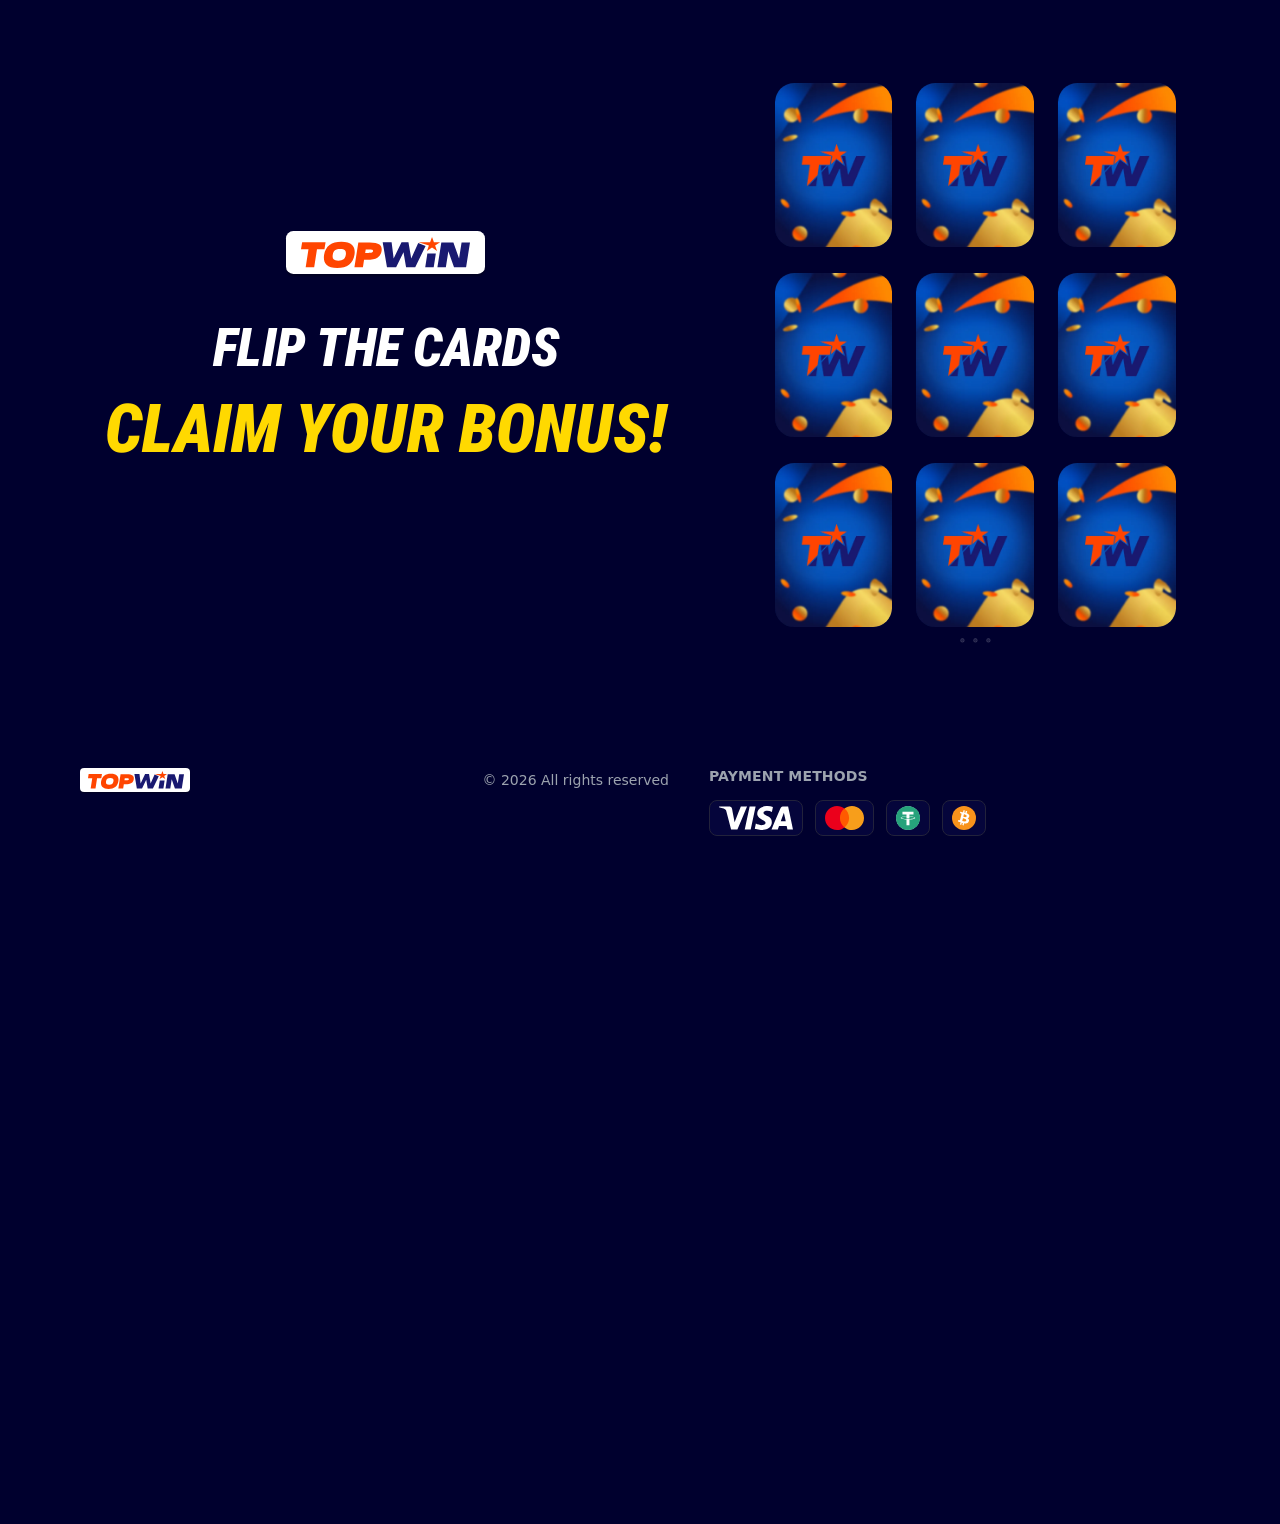
==== en.html @ f7d4573d "Re-sync the footer and the registration dialog with Figma Two areas of the design file moved after t" ====
<!DOCTYPE html>
<html lang="en">
<head>
<meta charset="utf-8">
<meta name="viewport" content="width=device-width, initial-scale=1, viewport-fit=cover">
<meta name="theme-color" content="#00002e">

<title>TopWin — Flip the cards, claim your bonus!</title>
<meta name="description" content="Flip the cards, find the three with the 650% bonus and claim a 250000 UAH + 250 free spins welcome bonus at TopWin.">

<link rel="alternate" hreflang="uk" href="./index.html">
<link rel="alternate" hreflang="ru" href="./ru.html">
<link rel="alternate" hreflang="en" href="./en.html">
<link rel="alternate" hreflang="x-default" href="./en.html">

<!-- The headline face only. crossorigin is required even same-origin: without
     it the preload is discarded and the font is fetched a second time.
     en.html swaps this for the -latin cut. -->
<link rel="preload" as="font" type="font/woff2" crossorigin
      href="assets/fonts/roboto-var-black-italic-latin.woff2">

<link rel="stylesheet" href="css/styles.css">
<noscript><style>.fc-claim { display: block; }</style></noscript>
</head>
<body>

<div class="fc-root">

  <main class="fc-hero">

    <picture class="fc-hero__bg">
      <!-- Order matters: both desktop entries carry media and come first,
           the mobile crop follows with none. First match wins, so reversing
           this makes every desktop visitor download the 375px mobile image. -->
      <source media="(min-width: 900px)" type="image/avif"
              srcset="assets/img/hero-1280.avif 1280w, assets/img/hero-1920.avif 1920w"
              sizes="100vw">
      <source media="(min-width: 900px)" type="image/webp"
              srcset="assets/img/hero-1280.webp 1280w, assets/img/hero-1920.webp 1920w"
              sizes="100vw">
      <source type="image/avif" srcset="assets/img/hero-m-375.avif">
      <source type="image/webp" srcset="assets/img/hero-m-375.webp">
      <img src="assets/img/hero-1280.webp" alt="" width="1920" height="1080"
           fetchpriority="high" decoding="async">
    </picture>

    <div class="fc-stage">

      <div class="fc-copy">
        <div class="fc-plate">
          <img src="assets/img/logo-topwin.svg" alt="TopWin" width="255" height="46">
        </div>
        <h1 class="fc-headline">
          <span class="fc-headline__a" data-i18n="hero.1">Flip the cards</span>
          <span class="fc-headline__b" data-i18n="hero.2">claim your bonus!</span>
        </h1>
      </div>

      <section class="fc-game" aria-labelledby="fc-game-label">
        <h2 class="fc-sr" id="fc-game-label" data-i18n="game.label">Find the three cards with the 650% bonus and claim your welcome bonus</h2>

        <!-- The nine cards are built by js/flip.js from CONFIG.deck. Their
             prizes are shuffled on every load, their positions never are. -->
        <ul class="fc-grid" id="fc-grid"></ul>

        <div class="fc-progress" id="fc-progress" aria-hidden="true">
          <span class="fc-pip"></span><span class="fc-pip"></span><span class="fc-pip"></span>
        </div>

        <p class="fc-sr" id="fc-status" role="status" aria-live="polite"></p>

        <button class="fc-claim" id="fc-claim" type="button" data-i18n="cta.claim">Claim bonus</button>
      </section>

    </div>
  </main>

  <footer class="fc-footer">
    <div class="fc-footer__in">

      <div class="fc-fgroup">
        <p class="fc-flabel" data-i18n="footer.payments">Payment methods</p>
        <div class="fc-frow">
          <span class="fc-pay"><img src="assets/img/icons/pay-visa.svg" alt="Visa" width="74" height="24"></span>
          <span class="fc-pay"><img src="assets/img/icons/pay-mastercard.svg" alt="Mastercard" width="39" height="24"></span>
          <span class="fc-pay"><img src="assets/img/icons/pay-tether.svg" alt="Tether" width="24" height="24"></span>
          <span class="fc-pay"><img src="assets/img/icons/pay-bitcoin.svg" alt="Bitcoin" width="24" height="24"></span>
        </div>
      </div>

      <div class="fc-divider"></div>

      <div class="fc-footer__bottom">
        <span class="fc-footer__logo">
          <img src="assets/img/logo-topwin.svg" alt="TopWin" width="96" height="17">
        </span>
        <p data-i18n="footer.rights">© 2026 All rights reserved</p>
      </div>

    </div>
  </footer>

  <!-- ======================================================================
       Registration form.

       IT: this is the piece you wire up. Two ways, pick one:
         A. set action and method on this form and the browser submits it
         B. leave action empty and set CONFIG.onRegister in js/flip.js
       With neither, nothing is sent and the payload goes to the console.
       See README.md section 2.
       ====================================================================== -->
  <dialog class="fc-modal" id="fc-signup" aria-labelledby="fc-offer-title">

    <button class="fc-close" id="fc-close" type="button" autofocus
            aria-label="Close" data-i18n-aria="modal.close">&times;</button>

    <form class="fc-form" id="fc-form" novalidate action="" method="post">

      <img class="fc-form__logo" src="assets/img/logo-topwin.svg" alt="TopWin" width="247" height="44">

      <div class="fc-offer">
        <p class="fc-offer__title" id="fc-offer-title" data-i18n="form.title">Welcome casino bonus</p>
        <p class="fc-sr" data-i18n="form.offerSr">Bonus of 250000 hryvnia and 250 free spins</p>
        <div class="fc-offer__lines" aria-hidden="true">
          <span class="fc-offer__amount" data-i18n="form.amount">250000 UAH</span>
          <span class="fc-offer__spins">+ 250 FS</span>
        </div>
      </div>

      <div class="fc-panel" id="fc-panel-signup">

        <div class="fc-tabs" role="tablist" aria-label="Registration method">
          <button class="fc-tab" type="button" role="tab" id="fc-tab-email"
                  aria-controls="fc-panel-email" aria-selected="true"
                  data-i18n="form.tabEmail">Email</button>
          <button class="fc-tab" type="button" role="tab" id="fc-tab-phone"
                  aria-controls="fc-panel-phone" aria-selected="false" tabindex="-1"
                  data-i18n="form.tabPhone">Phone</button>
        </div>

        <div class="fc-fields">

          <div class="fc-field" id="fc-panel-email" role="tabpanel" aria-labelledby="fc-tab-email">
            <label class="fc-sr" for="fc-email" data-i18n="form.emailLabel">Email</label>
            <div class="fc-input">
              <input id="fc-email" name="email" type="email" inputmode="email"
                     autocomplete="email" placeholder="Email"
                     data-i18n-placeholder="form.emailHint"
                     aria-describedby="fc-err-email">
              <span class="fc-ok" aria-hidden="true"><img src="assets/img/icons/icon-check.svg" alt="" width="10" height="10"></span>
            </div>
            <p class="fc-error" id="fc-err-email" role="alert"></p>
          </div>

          <div class="fc-field" id="fc-panel-phone" role="tabpanel" aria-labelledby="fc-tab-phone" hidden>
            <label class="fc-sr" for="fc-phone" data-i18n="form.phoneLabel">Phone, country code +380</label>
            <div class="fc-input">
              <span class="fc-input__flag" aria-hidden="true"><img src="assets/img/icons/flag-ua.svg" width="18" height="18" alt=""></span>
              <span class="fc-input__dial" aria-hidden="true">+380</span>
              <input id="fc-phone" name="phone" type="tel" inputmode="numeric"
                     autocomplete="tel-national" placeholder="00 000 0000"
                     aria-describedby="fc-err-phone">
              <span class="fc-ok" aria-hidden="true"><img src="assets/img/icons/icon-check.svg" alt="" width="10" height="10"></span>
            </div>
            <p class="fc-error" id="fc-err-phone" role="alert"></p>
          </div>

          <div class="fc-field">
            <label class="fc-field__label" for="fc-password" data-i18n="form.passLabel">Password</label>
            <div class="fc-input">
              <input id="fc-password" name="password" type="password"
                     autocomplete="new-password" placeholder="Enter password"
                     data-i18n-placeholder="form.passHint"
                     aria-describedby="fc-err-password">
              <button class="fc-eye" id="fc-eye" type="button" aria-pressed="false"
                      aria-controls="fc-password" aria-label="Show password"
                      data-i18n-aria="form.showPass">
                <img src="assets/img/icons/icon-eye.svg" alt="" width="20" height="20">
              </button>
              <span class="fc-ok" aria-hidden="true"><img src="assets/img/icons/icon-check.svg" alt="" width="10" height="10"></span>
            </div>
            <p class="fc-error" id="fc-err-password" role="alert"></p>
          </div>

        </div>

        <div class="fc-consent" id="fc-consent-row">
          <input id="fc-consent" name="consent" type="checkbox" aria-describedby="fc-err-consent">
          <label class="fc-consent__box" for="fc-consent">
            <img src="assets/img/icons/icon-check.svg" alt="" width="10" height="10">
          </label>
          <label for="fc-consent" data-i18n="form.consent">I am 18 years old and I accept the
            <a href="#" id="fc-terms">Terms of Use</a> and
            <a href="#" id="fc-privacy">Privacy Policy</a>.
          </label>
        </div>
        <p class="fc-error fc-error--consent" id="fc-err-consent" role="alert"></p>

        <div class="fc-actions">
          <button class="fc-submit" type="submit" data-i18n="form.submit">Register</button>
          <p class="fc-signin" data-i18n="form.haveAccount">Already have an account?
            <a href="#" id="fc-login">Sign in</a>
          </p>
        </div>

      </div>

      <!-- The confirmation screen. Same shell, same logo, same offer block —
           only the body below them swaps. IT: fill it and show it with
           TWFlip.showDone({ login: '…', password: '…' }). README section 3. -->
      <div class="fc-panel fc-done" id="fc-panel-done" hidden>

        <div class="fc-rule"></div>

        <h2 class="fc-done__title" id="fc-done-title" tabindex="-1" data-i18n="done.title">Registration successful!</h2>

        <div class="fc-creds">
          <div class="fc-cred" id="fc-cred-login">
            <span class="fc-cred__key" data-i18n="done.login">Login:</span>
            <span class="fc-cred__val" id="fc-done-login"></span>
            <button class="fc-cred__copy" type="button" data-copy="fc-done-login"
                    aria-label="Copy login" data-i18n-aria="done.copyLogin">
              <img src="assets/img/icons/icon-copy.svg" alt="" width="20" height="20">
            </button>
          </div>
          <div class="fc-rule"></div>
          <div class="fc-cred" id="fc-cred-pass">
            <span class="fc-cred__key" data-i18n="done.passLabel">Password:</span>
            <span class="fc-cred__val" id="fc-done-pass"></span>
            <button class="fc-cred__copy" type="button" data-copy="fc-done-pass"
                    aria-label="Copy password" data-i18n-aria="done.copyPass">
              <img src="assets/img/icons/icon-copy.svg" alt="" width="20" height="20">
            </button>
          </div>
        </div>

        <div class="fc-actions">
          <a class="fc-submit" id="fc-go" href="#" data-i18n="done.cta">Go to the site</a>
          <p class="fc-signin" data-i18n="done.hint">Save your login details</p>
        </div>

        <p class="fc-sr" id="fc-copy-status" role="status" aria-live="polite"></p>

      </div>

    </form>
  </dialog>

</div>

<script src="js/flip.js" defer></script>
</body>
</html>
---- css/styles.css ----
@charset "UTF-8";
/* ==========================================================================
   TopWin — Flip the Cards
   One stylesheet. No build step, no preprocessor.

   CONTENTS
     0. PAGE HOST        the only rules that touch html/body — see note
     1. SCOPED RESET     everything else is confined to .fc-root
     2. FONTS
     3. TOKENS
     4. SCALE            --u and --cu, the two numbers everything derives from
     5. LAYOUT           hero shell and background
     6. BRAND            logo plate and headline
     7. GRID
     8. CARD
     9. FOOTER
    10. MODAL + FORM
    11. UTILITIES
    12. REDUCED MOTION

   EMBEDDING THIS IN AN EXISTING PAGE
     Delete section 0. Nothing else in this file can affect the host page:
     every selector is scoped to .fc-root and every class starts with "fc-".
   ========================================================================== */


/* ==========================================================================
   0. PAGE HOST — delete this section when embedding
   ========================================================================== */

html {
  scrollbar-gutter: stable;   /* locking scroll for the modal must not shift the page */
}

body {
  margin: 0;
  background: #00002e;
}


/* ==========================================================================
   1. SCOPED RESET
   :where() keeps specificity at zero, so a single class always wins.
   ========================================================================== */

.fc-root,
.fc-root *,
.fc-root *::before,
.fc-root *::after { box-sizing: border-box; }

.fc-root :where(h1, h2, h3, p, ul, ol, li, figure, fieldset) { margin: 0; padding: 0; }
.fc-root :where(ul, ol) { list-style: none; }

.fc-root :where(button) {
  font: inherit;
  color: inherit;
  /* The UA sheet gives every button 1px 6px of padding. Left in, it insets a
     button's children by different amounts per axis: on the cards it pushed
     the face art 6px off the left and right edges but only 1px off the top
     and bottom, visibly off-centre inside the gold ring. Zeroed here once;
     buttons that want padding set their own. */
  padding: 0;
  background: none;
  border: 0;
  cursor: pointer;
  -webkit-tap-highlight-color: transparent;
  touch-action: manipulation;
}

.fc-root :where(input) { font: inherit; color: inherit; }

/* The browser's own [hidden] rule is a bare element selector, so any class
   here that sets display would quietly beat it. The tab panels rely on this. */
.fc-root [hidden] { display: none !important; }
.fc-root :where(img, svg, picture) { display: block; max-width: 100%; }
.fc-root :where(a) { color: inherit; }


/* ==========================================================================
   2. FONTS
   Self-hosted. No request ever leaves this origin.

   Roboto is ONE variable file per subset carrying both axes:
     font-stretch: 75%  -> the condensed cut, used by the headline and the form
     font-stretch: 100% -> the normal cut, used by the prize numbers on a card
   Figma names these "Roboto Condensed Black Italic" and "Roboto Black Italic".
   They are the same file at two widths.

   DO NOT add font-variation-settings: "wdth" 75 anywhere. font-stretch already
   sets that axis; writing both condenses the text twice.
   ========================================================================== */

@font-face {
  font-family: "Roboto Flex";
  font-style: italic;
  font-weight: 900;
  font-stretch: 75% 100%;
  font-display: swap;
  src: url("../assets/fonts/roboto-var-black-italic-latin.woff2") format("woff2");
  unicode-range: U+0000-00FF, U+0131, U+0152-0153, U+02BB-02BC, U+02C6, U+02DA,
                 U+02DC, U+0304, U+0308, U+0329, U+2000-206F, U+20AC, U+2122,
                 U+2191, U+2193, U+2212, U+2215, U+FEFF, U+FFFD;
}

@font-face {
  font-family: "Roboto Flex";
  font-style: italic;
  font-weight: 900;
  font-stretch: 75% 100%;
  font-display: swap;
  src: url("../assets/fonts/roboto-var-black-italic-cyrillic.woff2") format("woff2");
  /* Ukrainian і ї є ґ all live here. cyrillic-ext is not needed. */
  unicode-range: U+0301, U+0400-045F, U+0490-0491, U+04B0-04B1, U+2116;
}

@font-face {
  font-family: "Inter Var";
  font-style: normal;
  font-weight: 400 700;
  font-display: swap;
  src: url("../assets/fonts/inter-var-latin.woff2") format("woff2");
  unicode-range: U+0000-00FF, U+0131, U+0152-0153, U+02BB-02BC, U+02C6, U+02DA,
                 U+02DC, U+0304, U+0308, U+0329, U+2000-206F, U+20AC, U+2122,
                 U+2191, U+2193, U+2212, U+2215, U+FEFF, U+FFFD;
}

@font-face {
  font-family: "Inter Var";
  font-style: normal;
  font-weight: 400 700;
  font-display: swap;
  src: url("../assets/fonts/inter-var-cyrillic.woff2") format("woff2");
  unicode-range: U+0301, U+0400-045F, U+0490-0491, U+04B0-04B1, U+2116;
}

/* Metric-matched fallback so the swap does not move the headline.
   Numbers are Roboto's own metrics against a 2048 upem. */
@font-face {
  font-family: "Roboto Fallback";
  src: local("Arial Narrow"), local("Arial");
  size-adjust: 100.06%;
  ascent-override: 92.77%;
  descent-override: 24.41%;
  line-gap-override: 0%;
}


/* ==========================================================================
   3. TOKENS
   ========================================================================== */

.fc-root {
  /* Brand — the two colours defined as variables in Figma */
  --fc-orange:      #ff4500;
  --fc-navy:        #191970;

  /* Sampled from the design */
  --fc-gold:        #ffd900;
  --fc-navy-deep:   #00002e;
  --fc-navy-ink:    #171671;
  --fc-muted:       #737b8c;
  --fc-footer-txt:  #9ca3af;
  --fc-border:      #e7e6e9;
  --fc-field-bg:    #f3f4f5;
  --fc-badge-bg:    rgb(25 25 112 / 0.2);
  --fc-badge-brd:   #22223b;
  --fc-check:       #43a047;
  /* The field outline, exactly as drawn. As a non-text UI component it
     only owes 3:1, and it measures 3.83 against --fc-field-bg. */
  --fc-err:         #e53935;
  /* The message. #e53935 as 12px text is 4.23:1 on white and fails
     1.4.3; this is the next step down the same Material red ramp and
     measures 5.07. Indistinguishable at 12px, and legible. */
  --fc-err-txt:     #c62828;
  --fc-link:        #00a75c;
  --fc-ink:         #2a2a2a;

  /* Type.
     --fc-auto-lh is Figma's "Auto" leading for Roboto: (ascender 1900 +
     descender 500) / 2048 em. CSS `normal` is NOT the same number — Chrome
     adds Roboto Flex's line gap on top and lands on 1.1975, which is 2px of
     drift per line at the display sizes used here. */
  --fc-auto-lh: 1.171875;
  --fc-display: "Roboto Flex", "Roboto Fallback", "Arial Narrow", Arial, sans-serif;
  --fc-ui:      "Inter Var", system-ui, -apple-system, "Segoe UI", Roboto, sans-serif;

  /* Elevation. The cards themselves cast no CSS shadow: at mobile scale a
     card-unit shadow collapses into a hard dark slab, so it was removed
     outright rather than tuned (owner's call, 2026-09-03). */
  --fc-shadow-plate: 0 3.657px 1.829px rgb(0 0 0 / 0.25);
  --fc-shadow-modal: 0 12px 12px rgb(25 25 112 / 0.08);
  --fc-shadow-cta:   0 4px 6px rgb(255 69 0 / 0.19);

  /* Motion. Section 12 rewrites these under prefers-reduced-motion. */
  --fc-flip-ms:     520ms;
  --fc-flip-ease:   cubic-bezier(0.37, 0, 0.63, 1);   /* easeInOutSine */
  --fc-hover-ms:    180ms;
  --fc-settle-ms:   280ms;
  --fc-recede-ms:   360ms;
  --fc-modal-in:    320ms;
  --fc-modal-out:   200ms;
  --fc-scrim-ms:    280ms;
  --fc-ease-out:    cubic-bezier(0.23, 1, 0.32, 1);
}


/* ==========================================================================
   4. SCALE

   Two lengths carry the whole comp.

     --u   one pixel of the artboard        (1920 x 1080 desktop, 375 x 666 mobile)
     --cu  one pixel of the card's own art  (the card is authored at 272 x 381)

   Every measurement below is a number copied straight out of Figma multiplied
   by one of them, so no value is ever written twice for two breakpoints.

   Why --cu exists: the card is drawn at 272 x 381 in Figma but placed at
   176.435 x 246.908 on desktop and 83.235 x 116.482 on mobile. Those are the
   same drawing at 0.648659 and 0.306012. The gaps confirm it: divide either
   breakpoint's gap by its scale and you get 56.035 and 58.373 both times.

   Do NOT shrink the card with transform: scale(). The flip needs rotateY on
   that same element, and a scale on a preserve-3d ancestor flattens the
   perspective. Scaling by length leaves transform free.
   ========================================================================== */

.fc-root {
  --u:  min(calc(100vw / 375), calc(100svh / 666));
  --cu: calc(0.306012 * var(--u));
  --artboard-w: 375;
  --artboard-h: 666;
}

@media (min-width: 900px) {
  .fc-root {
    --u:  min(calc(100vw / 1920), calc(100svh / 1080));
    --cu: calc(0.648659 * var(--u));
    --artboard-w: 1920;
    --artboard-h: 1080;
  }
}


/* ==========================================================================
   5. LAYOUT
   ========================================================================== */

.fc-hero {
  position: relative;
  width: 100%;
  height: calc(var(--artboard-h) * var(--u));
  overflow: hidden;
  isolation: isolate;
}

/* The artwork always covers the full width, however wide the window is. */
.fc-hero__bg,
.fc-hero__bg img {
  position: absolute;
  inset: 0;
  width: 100%;
  height: 100%;
}

.fc-hero__bg img {
  object-fit: cover;
  object-position: center;
}

/* The content sits on a centred artboard so it keeps the composition of the
   Figma frame no matter how wide the window gets. */
.fc-stage {
  position: absolute;
  top: 0;
  left: 50%;
  width: calc(var(--artboard-w) * var(--u));
  height: 100%;
  transform: translateX(-50%);
}

.fc-copy,
.fc-game { position: absolute; }

/* Mobile: stacked, from the 375 x 666 frame */
.fc-copy { left: calc(17 * var(--u));  top: calc(17 * var(--u));  width: calc(340 * var(--u)); }
.fc-game { left: calc(45 * var(--u));  top: calc(184 * var(--u)); width: calc(284 * var(--u)); }

@media (min-width: 900px) {
  /* Desktop: copy left, cards right, from the 1920 x 1080 frame */
  .fc-copy { left: calc(152 * var(--u));  top: calc(347 * var(--u));  width: calc(875.188 * var(--u)); }
  .fc-game { left: calc(1173 * var(--u)); top: calc(124 * var(--u));  width: calc(602 * var(--u)); }
}


/* ==========================================================================
   6. BRAND
   ========================================================================== */

.fc-copy {
  display: flex;
  flex-direction: column;
  align-items: center;
  gap: calc(24 * var(--u));
}

@media (min-width: 900px) {
  .fc-copy { gap: calc(64 * var(--u)); }
}

.fc-plate {
  display: flex;
  background: #fff;
  border-radius: calc(5.254 * var(--u));
  padding: calc(4.378 * var(--u)) calc(10.508 * var(--u));
  box-shadow: 0 calc(1.751 * var(--u)) calc(0.876 * var(--u)) rgb(0 0 0 / 0.25);
}

.fc-plate img {
  width: calc(121.984 * var(--u));
  height: calc(21.891 * var(--u));
}

@media (min-width: 900px) {
  .fc-plate {
    border-radius: calc(10.971 * var(--u));
    padding: calc(9.143 * var(--u)) calc(21.943 * var(--u));
    box-shadow: 0 calc(3.657 * var(--u)) calc(1.829 * var(--u)) rgb(0 0 0 / 0.25);
  }
  .fc-plate img { width: calc(254.733 * var(--u)); height: calc(45.714 * var(--u)); }
}

.fc-headline {
  display: flex;
  flex-direction: column;
  align-items: center;
  gap: calc(6.216 * var(--u));
  width: 100%;
  font-family: var(--fc-display);
  font-weight: 900;
  font-style: italic;
  font-stretch: 75%;          /* the condensed cut */
  text-transform: uppercase;
  text-align: center;
  /* Figma sets both lines to Auto leading (nodes 12:337 / 12:338). */
  line-height: var(--fc-auto-lh);
  font-synthesis: none;
}

.fc-headline__a { font-size: calc(30 * var(--u)); color: #fff; }
.fc-headline__b { font-size: calc(38 * var(--u)); color: var(--fc-gold); }

@media (min-width: 900px) {
  .fc-headline { gap: calc(16 * var(--u)); }
  .fc-headline__a { font-size: calc(80 * var(--u)); }
  .fc-headline__b { font-size: calc(100 * var(--u)); white-space: nowrap; }
}


/* ==========================================================================
   7. GRID
   Widths and gaps are in card units, so one set of numbers serves both
   breakpoints. 3 x 272 + 2 x 56.035 = 928.07, which is exactly the 602px
   desktop frame and the 284px mobile frame once scaled.
   ========================================================================== */

.fc-grid {
  display: grid;
  grid-template-columns: repeat(3, calc(272 * var(--cu)));
  grid-template-rows: repeat(3, calc(381 * var(--cu)));
  column-gap: calc(56.035 * var(--cu));
  row-gap: calc(58.373 * var(--cu));
  justify-content: center;
}

.fc-cell {
  position: relative;
  width: calc(272 * var(--cu));
  height: calc(381 * var(--cu));
}

/* ==========================================================================
   8. CARD

   Three levels, and they never share a job:
     .fc-cell   layout box, never moves
     .fc-card   perspective host, hit target, focus ring, all 2D transforms
     .fc-flip   preserve-3d, and its transform is rotateY and nothing else
   ========================================================================== */

.fc-card {
  position: relative;
  z-index: 1;
  display: block;
  width: 100%;
  height: 100%;
  border-radius: calc(44 * var(--cu));
  /* Perspective in card units, so the same depth reads at both sizes. A fixed
     1000px would give 24% near/far on desktop and 5% on the 83px mobile card,
     which is two different interactions rather than one. */
  perspective: calc(900 * var(--cu));
  transition: transform var(--fc-hover-ms) var(--fc-ease-out);
}

.fc-flip {
  position: relative;
  display: block;
  width: 100%;
  height: 100%;
  transform-style: preserve-3d;
  transition: transform var(--fc-flip-ms) var(--fc-flip-ease);
}

.fc-cell[data-face="front"] .fc-flip { transform: rotateY(180deg); }

.fc-face {
  position: absolute;
  inset: 0;
  border-radius: calc(44 * var(--cu));
  overflow: hidden;           /* on the FACE. Never on .fc-flip: overflow forces
                                 transform-style back to flat and the rotation
                                 collapses into a horizontal squash. */
  backface-visibility: hidden;
  -webkit-backface-visibility: hidden;
}

/* The half-unit of separation stops the two coplanar faces z-fighting near
   90 degrees, and gives older WebKit the composited layer it needs before it
   will honour backface-visibility at all. */
.fc-face--back  { transform: translateZ(calc(0.5 * var(--cu))); }
.fc-face--front { transform: rotateY(180deg) translateZ(calc(0.5 * var(--cu))); }

/* --- faces ----------------------------------------------------------------

   All three faces are finished art, exported by tools/optimize.py at exactly
   twice the 272 x 381 card, shadow cropped off, alpha kept. 100% 100% is
   therefore distortion-free at every breakpoint, and the art's 88px corner
   radius is the same 44 card units this element clips to. Each face's border
   is baked into the art — nothing here draws an outline any more. */

.fc-face--back {
  background-color: #0b1f6b;
  background-image: url("../assets/img/closed_card.webp");
  background-repeat: no-repeat;
  background-size: 100% 100%;
}

.fc-face--front {
  /* Under the art until it arrives: the mid blue of the face gradient. */
  background-color: #0038b8;
  background-image: url("../assets/img/simple_card.webp");
  background-repeat: no-repeat;
  background-size: 100% 100%;
}

/* The 650% cards reveal the orange-outlined face. data-win-face is set at
   build time (it mirrors data-prize, which the DOM exposes anyway), NOT at
   flip time like data-win: matching here from the start makes the browser
   fetch this image on load instead of mid-flip. */
.fc-cell[data-win-face] .fc-face--front {
  background-image: url("../assets/img/winning_card.webp");
}

.fc-prize {
  position: absolute;
  left: 0;
  right: 0;
  top: calc(105 * var(--cu));
  height: calc(148 * var(--cu));
  display: flex;
  flex-direction: column;
  justify-content: center;
  font-family: var(--fc-display);
  font-weight: 900;
  font-style: italic;
  font-stretch: 100%;         /* the prize numbers are NOT condensed */
  text-transform: uppercase;
  text-align: center;
  color: #fff;
  /* Absolute, not unitless: the three lines have three different font sizes
     and the design gives them one shared leading. The 71.58 cap height
     overflows this line box on purpose, so never clip this element. */
  line-height: calc(47.243 * var(--cu));
  font-synthesis: none;
}

.fc-prize__pct  { font-size: calc(71.581 * var(--cu)); }
.fc-prize__plus { font-size: calc(44 * var(--cu)); }
.fc-prize__fs   { font-size: calc(53.686 * var(--cu)); }

/* --- states -------------------------------------------------------------- */

@media (hover: hover) and (pointer: fine) {
  .fc-cell[data-face="back"] .fc-card:hover {
    transform: translateY(calc(-9 * var(--cu)));
  }
}

.fc-card:active { transform: scale(0.975); transition-duration: 100ms; }

.fc-card:focus-visible {
  outline: max(2px, calc(3 * var(--cu))) solid var(--fc-gold);
  outline-offset: max(2px, calc(4 * var(--cu)));
}

.fc-cell[data-face="front"] .fc-card { cursor: default; }

/* The winner ring. It marks, it does not celebrate: while the visitor is still
   hunting, the marker is static so they can count to three. It waits for the
   flip to land (--fc-flip-ms) — fading in mid-rotation drew a full-size frame
   around a card that was still an edge-on sliver.
   Three shadows, outermost first: a hairline of gold, a tight gold core, and
   a wider orange wash that hands off to the orange stroke baked into
   winning_card.webp instead of fighting it. Layer count matches the reveal
   state below so the box-shadow interpolates list-to-list. */
.fc-card::after {
  content: "";
  position: absolute;
  inset: 0;
  border-radius: inherit;
  pointer-events: none;
  box-shadow: 0 0 0 max(1px, calc(2 * var(--cu))) var(--fc-gold),
              0 0 calc(14 * var(--cu)) calc(2 * var(--cu)) rgb(255 217 0 / 0.5),
              0 0 calc(34 * var(--cu)) calc(8 * var(--cu)) rgb(255 69 0 / 0.25);
  opacity: 0;
  transition: opacity var(--fc-settle-ms) var(--fc-ease-out) var(--fc-flip-ms),
              box-shadow var(--fc-settle-ms) var(--fc-ease-out) var(--fc-flip-ms);
}

.fc-cell[data-win][data-face="front"] .fc-card::after { opacity: 1; }

.fc-cell[data-win][data-face="front"] .fc-card {
  animation: fc-settle var(--fc-settle-ms) var(--fc-ease-out)
             calc(var(--fc-flip-ms) - 60ms) both;
}

@keyframes fc-settle {
  0%   { transform: scale(1); }
  42%  { transform: scale(1.04); }
  100% { transform: scale(1); }
}

/* The win moment: the three winners brighten left to right, the other six
   step back. Opacity and transform only — animating a blur on six elements at
   the busiest moment on the page is the one thing guaranteed to stutter. */
.fc-grid[data-phase="reveal"] [data-win] .fc-card::after {
  box-shadow: 0 0 0 max(1px, calc(2 * var(--cu))) var(--fc-gold),
              0 0 calc(20 * var(--cu)) calc(4 * var(--cu)) rgb(255 217 0 / 0.65),
              0 0 calc(48 * var(--cu)) calc(12 * var(--cu)) rgb(255 69 0 / 0.38);
  transition-delay: calc(var(--i) * 80ms);
}

/* --- landing flourish -----------------------------------------------------

   Two one-shot layers, both delayed to the flip landing, both gone within a
   second. Neither loops during the hunt.

   The bloom lives on .fc-card::before at z-index:-1. .fc-card is
   position:relative + z-index:1, so it is a stacking context of its own: the
   negative-z pseudo paints behind .fc-flip but still inside the card, above
   the hero background. inset -48cu keeps it inside the 56.035/58.373cu grid
   gaps, so it never reaches a neighbouring cell. pointer-events:none matters:
   a pseudo box is hit-tested as part of its originating button, so without it
   the card's hit area would grow into the gap. */
.fc-card::before {
  content: "";
  position: absolute;
  inset: calc(-48 * var(--cu));
  z-index: -1;
  pointer-events: none;
  background: radial-gradient(closest-side,
      rgb(255 217 0 / 0.55),
      rgb(255 69 0 / 0.28) 55%,
      rgb(255 69 0 / 0) 100%);
  opacity: 0;
}

.fc-cell[data-win][data-face="front"] .fc-card::before {
  animation: fc-bloom 900ms var(--fc-ease-out) var(--fc-flip-ms) both;
}

@keyframes fc-bloom {
  0%   { opacity: 0; }
  28%  { opacity: 1; }
  100% { opacity: 0; }
}

/* The shine band lives INSIDE the front face, so the face's own
   overflow:hidden + 44cu radius clip it, and as the later-in-tree positioned
   sibling of .fc-prize it paints over the prize text — a specular pass, not
   an underlay.
   The face's own rotateY(180deg) does NOT mirror this: once .fc-flip has also
   turned 180deg the two cancel to identity, which is exactly why the prize
   text reads the right way round in the landed state. So local X is screen X
   — the band starts off the left edge (-150cu, its own 110cu width clear of
   zero) and translates positive to sweep left-to-right. Do not "fix" the sign
   by reasoning from the face's transform alone.
   Base opacity is 0, so nothing of it can show mid-flip even though
   backface-visibility does not inherit to children. Transform and opacity
   only. */
.fc-face--front::after {
  content: "";
  position: absolute;
  top: calc(-60 * var(--cu));
  bottom: calc(-60 * var(--cu));
  left: calc(-150 * var(--cu));
  width: calc(110 * var(--cu));
  pointer-events: none;
  background: linear-gradient(to right,
      rgb(255 255 255 / 0) 0%,
      rgb(255 255 255 / 0.30) 42%,
      rgb(255 244 194 / 0.5) 50%,
      rgb(255 255 255 / 0.30) 58%,
      rgb(255 255 255 / 0) 100%);
  transform: skewX(-20deg) translateX(0);
  opacity: 0;
}

.fc-cell[data-win][data-face="front"] .fc-face--front::after {
  animation: fc-shine 640ms var(--fc-ease-out) calc(var(--fc-flip-ms) + 60ms) both;
}

@keyframes fc-shine {
  0%   { opacity: 0; transform: skewX(-20deg) translateX(0); }
  15%  { opacity: 1; }
  100% { opacity: 0; transform: skewX(-20deg) translateX(calc(460 * var(--cu))); }
}

/* --- reveal breathe -------------------------------------------------------

   The static-marker rule above holds while the visitor is still counting.
   Once data-phase="reveal" exists all three are found and the board is
   locked — there is nothing left to count, so a slow breathe no longer
   competes with the game; it holds the celebratory state behind the claim
   button after the modal is dismissed. Dedicated gradient layer on
   .fc-cell::after (behind the card: the card's z-index:1 beats z-index:0),
   and the loop animates opacity ONLY — the hairline never moves. Negative
   delays phase-offset the three winners by --i so they breathe as a round. */
.fc-cell[data-win]::after {
  content: "";
  position: absolute;
  inset: calc(-40 * var(--cu));
  z-index: 0;
  pointer-events: none;
  background: radial-gradient(closest-side,
      rgb(255 217 0 / 0.4),
      rgb(255 69 0 / 0.2) 60%,
      rgb(255 69 0 / 0) 100%);
  opacity: 0;
}

.fc-grid[data-phase="reveal"] .fc-cell[data-win]::after {
  animation: fc-breathe 2800ms ease-in-out calc(var(--i) * -933ms) infinite;
}

@keyframes fc-breathe {
  0%, 100% { opacity: 0.3; }
  50%      { opacity: 0.6; }
}

.fc-grid[data-phase="reveal"] .fc-cell:not([data-win]) {
  opacity: 0.35;
  transform: scale(0.97);
}

.fc-grid .fc-cell {
  transition: opacity var(--fc-recede-ms) var(--fc-ease-out),
              transform var(--fc-recede-ms) var(--fc-ease-out);
}

/* Progress pips */
.fc-progress {
  display: flex;
  justify-content: center;
  gap: calc(10 * var(--u));
  margin-top: calc(14 * var(--u));
}

.fc-pip {
  width: calc(10 * var(--u));
  height: calc(10 * var(--u));
  border-radius: 50%;
  background: rgb(255 255 255 / 0.22);
  box-shadow: inset 0 0 0 1px rgb(255 255 255 / 0.3);
  transform: scale(0.6);
  opacity: 0.55;
  transition: transform 200ms var(--fc-ease-out),
              opacity 200ms var(--fc-ease-out),
              background 200ms var(--fc-ease-out);
}

.fc-pip[data-on] {
  background: var(--fc-gold);
  box-shadow: 0 0 calc(10 * var(--u)) rgb(255 217 0 / 0.6);
  transform: scale(1);
  opacity: 1;
}


/* ==========================================================================
   9. FOOTER
   Real pixels, not artboard units: this is reading text, and it must respond
   to the browser's own zoom and font-size settings.
   ========================================================================== */

.fc-footer {
  background: var(--fc-navy-deep);
  color: var(--fc-footer-txt);
  font-family: var(--fc-ui);
  padding: 40px 24px 32px;
}

.fc-footer__in {
  max-width: 1680px;
  margin: 0 auto;
  display: flex;
  flex-direction: column;
  gap: 32px;
}

.fc-fgroup {
  display: flex;
  flex-direction: column;
  align-items: center;
  gap: 12px;
}

.fc-flabel {
  font-size: 12px;
  font-weight: 600;
  text-transform: uppercase;
  letter-spacing: 0.01em;
}

.fc-frow { display: flex; align-items: center; gap: 12px; flex-wrap: wrap; justify-content: center; }

.fc-pay {
  display: flex;
  align-items: center;
  justify-content: center;
  height: 36px;
  /* 9 + 1px border = the 10 Figma insets its 74x24 logo by, so the badge comes
     out at exactly 94 x 36 instead of 96 x 36. */
  padding: 5px 9px;
  border-radius: 8px;
  background: var(--fc-badge-bg);
  border: 1px solid var(--fc-badge-brd);
}

.fc-pay img { height: 24px; width: auto; }

.fc-divider { height: 1px; background: rgb(156 163 175 / 0.16); }

.fc-footer__bottom {
  display: flex;
  flex-direction: column;
  align-items: center;
  gap: 20px;
  /* Figma's divider is a zero-height line; ours is a real pixel, so pull the
     row back over it and the mobile footer lands on 214 rather than 215. */
  margin-top: -1px;
  font-size: 12px;
}

/* Figma's mobile footer (19:2784) is payments, rule, copyright — no logo. */
.fc-footer__logo {
  display: none;
  width: 110px;
  height: 24px;
  padding: 3.429px 8.229px;
  background: #fff;
  border-radius: 4.114px;
  box-shadow: 0 1.371px 0.686px rgb(0 0 0 / 0.25);
}

/* max-width: none, or the scoped reset's max-width:100% clamps the logo to
   the 93.5px inside the plate's padding. Figma lets it overhang. */
.fc-footer__logo img { flex: none; max-width: none; width: 95.525px; height: 17.143px; }

/* The desktop footer (19:2691) is a single row: the logo plate hard left, the
   copyright pushed to the far side of that same group, then the payments
   column. The DOM stays in the mobile order — payments, rule, copyright —
   because that is the order in which the rule actually separates something,
   and `order` is safe here: since the social links went, the footer holds no
   focusable element at all, so there is no tab sequence to disturb.

   The payments column is 476 wide in Figma with its content flush left inside
   it, which is what puts it 199px shy of the right edge. `flex: 0 1 476px`
   reproduces that at 1920 and lets it collapse onto its content before the
   copyright row starts losing room. */
@media (min-width: 900px) {
  /* 120 / 1920 = 6.25vw, so the artboard is reproduced exactly at 1920 and
     the gutter eases in below it. A flat 120 leaves only 660px of content at
     the 900 breakpoint, which is not enough for the row. */
  .fc-footer { padding: 48px clamp(40px, 6.25vw, 120px) 40px; }
  .fc-footer__in { flex-direction: row; align-items: flex-start; gap: 40px; }
  /* Holds 476 while there is room and gives way down to its own content
     before the copyright starts wrapping. */
  .fc-fgroup { flex: 0 1 476px; min-width: max-content; align-items: flex-start; gap: 16px; }
  .fc-footer__bottom p { white-space: nowrap; }
  .fc-flabel { font-size: 14px; }
  .fc-divider { display: none; }
  .fc-footer__bottom {
    order: -1;
    flex: 1 1 auto;
    flex-direction: row;
    justify-content: space-between;
    align-items: center;
    gap: 24px;
    margin-top: 0;
    font-size: 14px;
  }
  .fc-footer__logo { display: flex; }
}


/* ==========================================================================
   10. MODAL + FORM
   Fixed pixels throughout. Viewport units here would break browser zoom, and
   any input below 16px makes iOS Safari zoom the page on focus.
   ========================================================================== */

.fc-modal {
  /* 504 on desktop; on mobile Figma sits the card at x=7 in the 375 frame,
     so 360 wide, not 343. */
  display: flex;
  flex-direction: column;
  width: min(504px, calc(100vw - 15px));
  max-width: none;
  /* The dialog scrolls, not the card. A phone held sideways leaves about
     360px of height, less than half of what the form needs, and while the
     close button lived inside the scrolling card it scrolled away with it,
     leaving a visitor with no Escape key and almost no backdrop to tap. */
  max-height: calc(100svh - 32px);
  overflow: hidden auto;
  padding: 0;
  border: 0;
  background: transparent;
  opacity: 0;
  transform: scale(0.96) translateY(8px);
  transform-origin: center;
  transition:
    opacity   var(--fc-modal-in) var(--fc-ease-out) 60ms,
    transform var(--fc-modal-in) var(--fc-ease-out) 60ms,
    overlay   var(--fc-modal-in) allow-discrete,
    display   var(--fc-modal-in) allow-discrete;
}

.fc-modal[open] { opacity: 1; transform: scale(1) translateY(0); }

@starting-style {
  .fc-modal[open] { opacity: 0; transform: scale(0.96) translateY(8px); }
}

/* The 60ms lead on the panel means the room dims first, then the thing
   arrives. One property, and it is the whole difference between a modal
   appearing and a modal being presented. */
.fc-modal::backdrop {
  background: rgb(0 0 30 / 0.72);
  -webkit-backdrop-filter: blur(10px) saturate(115%);
  backdrop-filter: blur(10px) saturate(115%);
  opacity: 0;
  transition: opacity var(--fc-scrim-ms) var(--fc-ease-out),
              overlay var(--fc-scrim-ms) allow-discrete,
              display var(--fc-scrim-ms) allow-discrete;
}

.fc-modal[open]::backdrop { opacity: 1; }

@starting-style {
  .fc-modal[open]::backdrop { opacity: 0; }
}

/* Leaving is faster than arriving, and the scrim goes last. The user has
   already decided; a slow exit reads as an obstacle. */
.fc-modal:not([open]) {
  transition-duration: var(--fc-modal-out);
  transition-delay: 0ms;
  transform: scale(0.98);
}

.fc-modal:not([open])::backdrop { transition-delay: 40ms; }

.fc-form {
  position: relative;
  display: flex;
  flex-direction: column;
  align-items: center;
  gap: 24px;
  /* Content sits 24 from the edge on mobile (19:2280), 36 on desktop
     (19:2396). The card gained a 1px stroke in the redesign, but it is drawn
     as an inset ring rather than a border: with border-box the border would
     eat into that padding and drop the content box from 432 to 430, and
     Figma's own numbers say it does not — the header group is 454.8, which is
     432 + 22.8. An inset shadow also stays put under overflow-y: auto. */
  padding: 24px;
  background: #fff;
  border-radius: 24px;
  box-shadow: var(--fc-shadow-modal), inset 0 0 0 1px var(--fc-border);
  font-family: var(--fc-ui);
  width: 100%;
}

@media (min-width: 480px) { .fc-form { padding: 36px; } }

/* The sign-up body and the confirmation body. The close button, the logo
   and the offer block sit above both and are shared, so the swap is one
   `hidden` attribute and the dialog is never reopened. */
.fc-panel { display: flex; flex-direction: column; align-items: center; gap: 24px; width: 100%; }

/* Sticky, and a sibling of the form rather than a child of it, so that it
   holds its corner however far the card is scrolled. The negative bottom
   margin cancels the 52px row it would otherwise occupy, which is what keeps
   the card starting at the top of the dialog exactly as before. */
.fc-close {
  position: sticky;
  top: 8px;
  z-index: 2;
  /* flex: none, or the column's overflow makes the button a shrinkable item
     and it collapses to the height of its own glyph. */
  flex: none;
  align-self: flex-end;
  margin: 8px 8px -52px;
  width: 44px;
  height: 44px;
  display: flex;
  align-items: center;
  justify-content: center;
  border-radius: 12px;
  color: var(--fc-muted);
  font-size: 22px;
  line-height: 1;
}

.fc-close:hover { background: var(--fc-field-bg); color: var(--fc-navy); }
.fc-close:focus-visible { outline: 2px solid var(--fc-navy); outline-offset: 2px; }

.fc-form__logo { width: 101px; height: 17.992px; }
.fc-offer {
  display: flex;
  flex-direction: column;
  /* Mobile (19:2283) stacks all three lines flush; desktop (19:2399) opens 8
     between the kicker and the pair under it. The negative top margin is the
     other mobile-only difference: the logo sits 16 above this block there
     (19:2281), 24 on desktop (19:2397), and the form's own gap is 24. */
  gap: 0;
  margin-top: -8px;
  width: 100%;
  text-align: center;
  font-family: var(--fc-display);
  font-weight: 900;
  font-style: italic;
  font-stretch: 75%;
  text-transform: uppercase;
  font-synthesis: none;
}

/* Figma reports Roboto's "Auto" leading on all three lines — 48px on a 22px
   box, 71.287px on a 34px box. Those are the numbers the type tool prints,
   not the boxes it draws, and taken literally they add some 60px of dead
   leading to a card that is already tall. The boxes are what the layout is
   built on, so the boxes are what ship. Same call as --fc-auto-lh, section 3. */
.fc-offer__title  { font-size: 16px; line-height: 22px; color: var(--fc-navy); }
.fc-offer__lines  { display: flex; flex-direction: column; align-items: center; gap: 0; }
.fc-offer__amount { font-size: 50px; line-height: 53px; white-space: nowrap; color: var(--fc-orange); }
.fc-offer__spins  { font-size: 34px; line-height: 34px; white-space: nowrap; color: var(--fc-navy-ink); }

/* Below the 375 Figma draws, the 278px-wide amount stops fitting: a 320px
   phone leaves 257 inside the card. Nothing else needs to move. */
@media (max-width: 359px) {
  .fc-offer__amount { font-size: 44px; line-height: 47px; }
  .fc-offer__spins  { font-size: 30px; line-height: 30px; }
}

@media (min-width: 480px) {
  /* The offer block is wider than the fields under it: Figma insets it 24.6
     against 36 for everything else, and 250000 ГРН wants all 358 of that. */
  .fc-offer         { gap: 8px; width: calc(100% + 22.8px); margin: 0 -11.4px; }
  .fc-offer__title  { font-size: 24px; line-height: 28px; }
  .fc-offer__lines  { gap: 14px; }
  .fc-offer__amount { font-size: 74px; line-height: 60px; }
  .fc-offer__spins  { font-size: 44px; line-height: 34px; }
}

/* --- tabs ---------------------------------------------------------------- */

.fc-tabs {
  display: flex;
  gap: 24px;
  width: 100%;
  /* An inset shadow, not a border: Figma's 26px tab frame already contains the
     rule, and a border would add a 27th pixel. */
  box-shadow: inset 0 -1px 0 var(--fc-border);
}

.fc-tab {
  position: relative;
  padding-bottom: 8px;
  font-size: 15px;
  line-height: 18px;
  font-weight: 700;
  text-transform: uppercase;
  color: var(--fc-muted);
}

.fc-tab[aria-selected="true"] { color: var(--fc-navy); }

.fc-tab[aria-selected="true"]::after {
  content: "";
  position: absolute;
  left: 0;
  bottom: 0;
  width: 36px;
  height: 3px;
  border-radius: 2px;
  background: var(--fc-navy);
}

.fc-tab:focus-visible { outline: 2px solid var(--fc-navy); outline-offset: 3px; }

/* --- fields -------------------------------------------------------------- */

.fc-fields { display: flex; flex-direction: column; gap: 16px; width: 100%; }
.fc-field  { display: flex; flex-direction: column; gap: 6px; }

.fc-field__label {
  font-size: 13px;
  font-weight: 600;
  color: var(--fc-muted);
}

.fc-input {
  display: flex;
  align-items: center;
  gap: 8px;
  height: 48px;
  padding: 12px 16px;
  background: var(--fc-field-bg);
  border: 1.5px solid var(--fc-border);
  border-radius: 10px;
  transition: border-color 140ms ease, background 140ms ease;
}

.fc-input:focus-within { border-color: var(--fc-navy); background: #fff; }

/* An 18x18 box either way: CONFIG.dialFlag can be an image or an emoji. */
.fc-input__flag {
  display: flex;
  flex: none;
  align-items: center;
  justify-content: center;
  width: 18px;
  height: 18px;
  font-size: 18px;
  line-height: 1;
}
.fc-input__dial { font-size: 15px; font-weight: 500; color: var(--fc-ink); }

.fc-input input {
  flex: 1 0 0;
  min-width: 0;
  border: 0;
  background: none;
  outline: none;
  font-size: 16px;          /* never below 16 — iOS zooms the page otherwise */
  font-weight: 500;
  color: var(--fc-ink);
}

.fc-input input::placeholder { color: var(--fc-muted); font-weight: 500; }

.fc-eye {
  display: flex;
  align-items: center;
  justify-content: center;
  width: 28px;
  height: 28px;
  /* 28 is the tap target; Figma's eye itself is 20. */
  margin: -4px -6px -4px 4px;
  border-radius: 8px;
  opacity: 0.7;
}

.fc-eye:hover { opacity: 1; }
.fc-eye:focus-visible { outline: 2px solid var(--fc-navy); outline-offset: 2px; }
/* flex: none, or the row squeezes the icon to 16 wide and the SVG, which
   carries preserveAspectRatio="none", squashes the eye into a ring. */
.fc-eye img { flex: none; width: 20px; height: 20px; }
.fc-eye[aria-pressed="true"] { opacity: 1; }

/* --- the three field states ---------------------------------------------
   The tick is aria-hidden: the real state is aria-invalid on the input, which
   flip.js already writes. A live-region "valid" would fire on every blur and
   say nothing the absence of an error does not already say. */

.fc-ok {
  flex: none;
  display: none;
  align-items: center;
  justify-content: center;
  width: 20px;
  height: 20px;
  /* 4 + the row's own 8 = the 12 Figma sets on the shell (19:2122). */
  margin-left: 4px;
  border-radius: 10px;
  background: var(--fc-check);
}
.fc-ok img { flex: none; width: 10px; height: 10px; }

.fc-field[data-valid] .fc-ok    { display: flex; }
.fc-field[data-valid] .fc-input { border-color: var(--fc-check); }

/* After the valid rules on purpose: equal specificity, so if both attributes
   were ever set at once the field would still read as wrong, not as right. */
.fc-field[data-invalid] .fc-input { border-color: var(--fc-err); }

.fc-error {
  font-size: 12px;
  font-weight: 500;
  color: var(--fc-err-txt);
  min-height: 0;
}

.fc-field:not([data-invalid]) .fc-error,
.fc-error:empty { display: none; }

/* The consent error sits outside a .fc-field, so it gets its own alignment. */
.fc-error--consent { width: 100%; margin-top: -16px; padding-left: 32px; }

/* --- consent ------------------------------------------------------------- */

.fc-consent {
  display: flex;
  align-items: flex-start;
  gap: 12px;
  width: 100%;
  font-size: 13px;
  line-height: 18px;
  color: var(--fc-muted);
}

.fc-consent input {
  position: absolute;
  width: 1px;
  height: 1px;
  opacity: 0;
  pointer-events: none;
}

.fc-consent__box {
  flex: none;
  display: flex;
  align-items: center;
  justify-content: center;
  width: 20px;
  height: 20px;
  margin-top: 1px;
  border: 1.5px solid var(--fc-border);
  border-radius: 6px;
  background: #fff;
  cursor: pointer;
  transition: background 140ms ease, border-color 140ms ease;
}

.fc-consent__box img { width: 10px; height: 10px; opacity: 0; transition: opacity 120ms ease; }

.fc-consent input:checked + .fc-consent__box {
  background: var(--fc-check);
  border-color: var(--fc-check);
}

.fc-consent input:checked + .fc-consent__box img { opacity: 1; }

.fc-consent input:focus-visible + .fc-consent__box {
  outline: 2px solid var(--fc-navy);
  outline-offset: 2px;
}

.fc-consent[data-invalid] .fc-consent__box { border-color: var(--fc-err); }
.fc-consent a { color: var(--fc-link); font-weight: 600; text-decoration: none; }
.fc-consent a:hover { text-decoration: underline; }

/* --- submit -------------------------------------------------------------- */

.fc-actions { display: flex; flex-direction: column; align-items: center; gap: 16px; width: 100%; }

.fc-submit {
  display: flex;
  align-items: center;
  justify-content: center;
  width: 100%;
  height: 48px;
  padding: 12px 24px;
  background: var(--fc-orange);
  border-radius: 10px;
  box-shadow: var(--fc-shadow-cta);
  color: #fff;
  font-size: 15px;
  font-weight: 700;
  line-height: 20px;
  text-transform: uppercase;
  text-decoration: none;
  transition: filter 140ms ease, transform 120ms var(--fc-ease-out);
}

.fc-submit:hover { filter: brightness(1.07); }
.fc-submit:active { transform: scale(0.985); }
.fc-submit:focus-visible { outline: 2px solid var(--fc-navy); outline-offset: 3px; }

.fc-signin { font-size: 14px; font-weight: 500; color: var(--fc-muted); }
.fc-signin a { color: var(--fc-orange); font-weight: 700; text-decoration: none; }
.fc-signin a:hover { text-decoration: underline; }

/* --- the confirmation screen -------------------------------------------- */

/* Not .fc-divider: that one is rgb(156 163 175 / .16), a light-on-dark rule
   drawn for the navy footer. On the white card it has to be --fc-border. */
.fc-rule { width: 100%; height: 1px; background: var(--fc-border); }

.fc-done__title {
  font-family: var(--fc-display);
  font-size: 20px;
  font-weight: 900;
  font-style: italic;
  /* wdth 100. The offer block above runs at 75, and this line does not
     (19:2558) — it is the one place the condensed axis is let go. */
  font-stretch: 100%;
  font-synthesis: none;
  line-height: 1.2;
  text-align: center;
  text-transform: uppercase;
  color: var(--fc-navy);
}

/* Focus lands here when the screen swaps in, so that it is announced. A ring
   on a heading nobody clicked reads as a rendering fault, so there is none —
   and no :focus-visible rule either, since it is never reached by keyboard. */
.fc-done__title:focus { outline: none; }

.fc-creds {
  display: flex;
  flex-direction: column;
  gap: 12px;
  width: 100%;
  padding: 16px;
  background: var(--fc-field-bg);
  border: 1px solid var(--fc-border);
  border-radius: 12px;
}

.fc-cred { display: flex; align-items: center; justify-content: space-between; gap: 12px; width: 100%; }
.fc-cred__key { flex: none; font-size: 14px; font-weight: 600; color: var(--fc-muted); }

/* Figma's value is a nowrap run between the label and the button. A login can
   be an email address, which is longer than anything drawn, so it is allowed
   to shrink and break rather than push the copy button off the card. */
.fc-cred__val {
  flex: 0 1 auto;
  min-width: 0;
  text-align: right;
  font-size: 15px;
  font-weight: 700;
  color: var(--fc-ink);
  overflow-wrap: anywhere;
}

.fc-cred__copy {
  flex: none;
  display: flex;
  align-items: center;
  justify-content: center;
  width: 28px;
  height: 28px;
  /* 28 is the tap target; Figma's glyph is 18 on mobile, 20 on desktop.
     Named __copy, not .fc-copy: that one is the hero's copy block, which is
     position:absolute — the collision put these buttons on the backdrop. */
  margin: -4px -4px -4px 0;
  border-radius: 8px;
  opacity: 0.7;
}

.fc-cred__copy:hover { opacity: 1; }
.fc-cred__copy:focus-visible { outline: 2px solid var(--fc-navy); outline-offset: 2px; }
.fc-cred__copy img { flex: none; width: 18px; height: 18px; }

.fc-done .fc-actions { gap: 14px; }
.fc-done .fc-signin  { font-size: 13px; }

@media (min-width: 480px) {
  .fc-form__logo       { width: 247px; height: 44px; }
  .fc-done__title      { font-size: 24px; }
  .fc-creds            { gap: 14px; padding: 20px; }
  .fc-cred__copy img         { width: 20px; height: 20px; }
  .fc-done .fc-actions { gap: 16px; }
  .fc-done .fc-signin  { font-size: 14px; }
}


/* The standing claim button under the grid. It exists so that dismissing the
   modal does not lose the offer — a promo page that throws away the CTA on
   Escape is a conversion bug. */
.fc-claim {
  display: none;
  margin: calc(18 * var(--u)) auto 0;
  padding: calc(11 * var(--u)) calc(22 * var(--u));
  background: var(--fc-orange);
  border-radius: calc(10 * var(--u));
  box-shadow: var(--fc-shadow-cta);
  color: #fff;
  font-family: var(--fc-ui);
  font-size: calc(14 * var(--u));
  font-weight: 700;
  text-transform: uppercase;
  transition: filter 140ms ease, transform 120ms var(--fc-ease-out);
}

.fc-claim[data-on] { display: block; }
.fc-claim:hover { filter: brightness(1.07); }
.fc-claim:active { transform: scale(0.985); }
.fc-claim:focus-visible { outline: 2px solid var(--fc-gold); outline-offset: 3px; }


/* ==========================================================================
   11. UTILITIES
   ========================================================================== */

.fc-sr {
  position: absolute;
  width: 1px;
  height: 1px;
  margin: -1px;
  padding: 0;
  overflow: hidden;
  clip-path: inset(50%);
  white-space: nowrap;
  border: 0;
}

.fc-noscroll { overflow: hidden; }


/* ==========================================================================
   12. REDUCED MOTION
   Not a kill switch. Each animation degrades to its gentlest meaningful form.
   An instant face swap would lose the link between the click and the result,
   so the flip becomes a crossfade instead of disappearing.
   ========================================================================== */

@media (prefers-reduced-motion: reduce) {
  .fc-root {
    --fc-flip-ms:   220ms;
    --fc-hover-ms:  120ms;
    --fc-modal-in:  200ms;
    --fc-modal-out: 150ms;
    --fc-scrim-ms:  200ms;
  }

  .fc-flip { transform: none !important; transform-style: flat; }

  .fc-face {
    backface-visibility: visible;
    -webkit-backface-visibility: visible;
    transition: opacity var(--fc-flip-ms) ease;
  }

  /* Without this the front face keeps its rotateY(180deg) and every prize
     renders as mirrored text. */
  .fc-face--front { transform: none !important; opacity: 0; }
  .fc-face--back  { transform: none !important; opacity: 1; }

  .fc-cell[data-face="front"] .fc-face--front { opacity: 1; }
  .fc-cell[data-face="front"] .fc-face--back  { opacity: 0; }

  .fc-cell[data-win][data-face="front"] .fc-card { animation: none; }

  .fc-grid[data-phase="reveal"] [data-win] .fc-card::after { transition-delay: 0ms; }
  .fc-grid[data-phase="reveal"] .fc-cell:not([data-win]) { transform: none; }

  /* The ring gate needs no special case: its delay is --fc-flip-ms, which
     this block already shortens to 220ms — it waits for the crossfade
     exactly as it waits for the rotation. The flourishes go entirely, and
     the breathe degrades to its own mid-point held still: the halo is the
     information, the motion was only emphasis. */
  .fc-cell[data-win][data-face="front"] .fc-card::before,
  .fc-cell[data-win][data-face="front"] .fc-face--front::after { animation: none; }

  .fc-grid[data-phase="reveal"] .fc-cell[data-win]::after {
    animation: none;
    opacity: 0.45;
    transition: opacity var(--fc-recede-ms) var(--fc-ease-out);
  }

  /* Face-down cards need a static affordance once the lift is gone. */
  .fc-cell[data-face="back"] .fc-face--back {
    box-shadow: inset 0 0 0 1px rgb(255 255 255 / 0.35);
  }

  @media (hover: hover) and (pointer: fine) {
    .fc-cell[data-face="back"] .fc-card:hover { transform: none; }
  }

  /* The press stays. It is four pixels, caused by the user's own finger, and
     removing it makes the page feel broken. */

  .fc-modal { transform: none !important; }
  @starting-style { .fc-modal[open] { transform: none; } }
  .fc-pip { transform: none; }
}

@media (prefers-reduced-transparency: reduce) {
  .fc-modal::backdrop {
    background: rgb(0 0 30 / 0.95);
    -webkit-backdrop-filter: none;
    backdrop-filter: none;
  }
}

@media (prefers-contrast: more) {
  .fc-grid[data-phase="reveal"] .fc-cell:not([data-win]) { opacity: 0.6; }
  /* One solid ring, no glow: soft gradients against the light hero art are
     exactly what this preference asks to avoid. The reveal-phase selector is
     repeated because it out-specifies a bare .fc-card::after override. */
  .fc-card::after,
  .fc-grid[data-phase="reveal"] [data-win] .fc-card::after {
    box-shadow: 0 0 0 max(2px, calc(4 * var(--cu))) var(--fc-gold);
  }
  .fc-cell[data-win][data-face="front"] .fc-card::before,
  .fc-cell[data-win][data-face="front"] .fc-face--front::after,
  .fc-grid[data-phase="reveal"] .fc-cell[data-win]::after { animation: none; }
  /* #d5d9e0 is the light-on-navy value. .fc-consent and .fc-field__label
     sit on the white card, where it measures 1.3:1 — the preference was
     making them invisible. They darken instead. */
  .fc-footer { color: #d5d9e0; }
  .fc-consent, .fc-field__label, .fc-cred__key { color: #3f4654; }
}
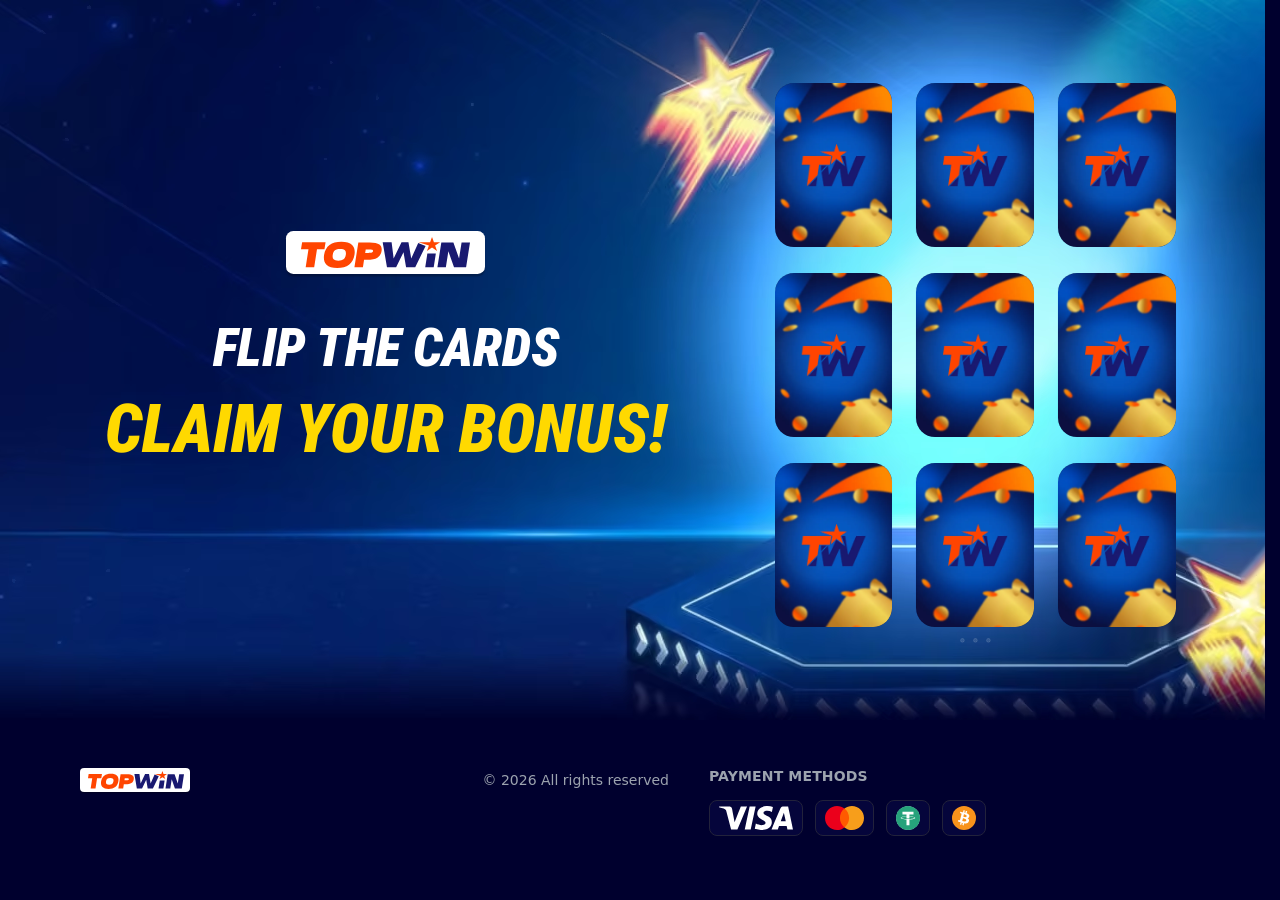
==== commit 64ea856a: "Stop telling the visitor to hunt, and lift the small text to AA Three findings from an audit of the " ====
--- a/en.html
+++ b/en.html
@@ -5,8 +5,28 @@
 <meta name="viewport" content="width=device-width, initial-scale=1, viewport-fit=cover">
 <meta name="theme-color" content="#00002e">
 
+<!-- GitHub Pages cannot set response headers, so the policy ships as a meta.
+     The page references no external origin at all, and uses no data: URI, no
+     eval and no worker, which is why every directive below is 'self' or none.
+
+     style-src carries 'unsafe-inline' for two real reasons, not laziness: the
+     noscript fallback near the end of this head is an inline style block, and
+     js/flip.js sets style attributes — the stagger index on each winning card
+     and will-change on a card mid-flip. Without it the no-JS fallback and the
+     reveal stagger both break, and they break SILENTLY: a CSP violation shows
+     up in the console and nowhere else.
+
+     form-action is deliberately absent. It does not fall back to default-src,
+     so the form stays free to POST wherever IT wires it (README section 2).
+     Adding it here would break that wiring on the day it happens.
+     frame-ancestors is absent because browsers ignore it in a meta policy;
+     writing it here would only look like protection. -->
+<meta http-equiv="Content-Security-Policy"
+      content="default-src 'self'; script-src 'self'; style-src 'self' 'unsafe-inline'; img-src 'self'; font-src 'self'; base-uri 'none'; object-src 'none'">
+<meta name="referrer" content="strict-origin-when-cross-origin">
+
 <title>TopWin — Flip the cards, claim your bonus!</title>
-<meta name="description" content="Flip the cards, find the three with the 650% bonus and claim a 250000 UAH + 250 free spins welcome bonus at TopWin.">
+<meta name="description" content="Flip three cards and claim a 250.000 UAH + 250FS welcome bonus at TopWin.">
 
 <link rel="alternate" hreflang="uk" href="./index.html">
 <link rel="alternate" hreflang="ru" href="./ru.html">
@@ -57,7 +77,7 @@
       </div>
 
       <section class="fc-game" aria-labelledby="fc-game-label">
-        <h2 class="fc-sr" id="fc-game-label" data-i18n="game.label">Find the three cards with the 650% bonus and claim your welcome bonus</h2>
+        <h2 class="fc-sr" id="fc-game-label" data-i18n="game.label">Turn three cards and claim your welcome bonus</h2>
 
         <!-- The nine cards are built by js/flip.js from CONFIG.deck. Their
              prizes are shuffled on every load, their positions never are. -->
@@ -120,9 +140,9 @@
 
       <div class="fc-offer">
         <p class="fc-offer__title" id="fc-offer-title" data-i18n="form.title">Welcome casino bonus</p>
-        <p class="fc-sr" data-i18n="form.offerSr">Bonus of 250000 hryvnia and 250 free spins</p>
+        <p class="fc-sr" data-i18n="form.offerSr">Bonus of 250 thousand hryvnia and 250 free spins</p>
         <div class="fc-offer__lines" aria-hidden="true">
-          <span class="fc-offer__amount" data-i18n="form.amount">250000 UAH</span>
+          <span class="fc-offer__amount" data-i18n="form.amount">250.000 ₴</span>
           <span class="fc-offer__spins">+ 250 FS</span>
         </div>
       </div>
--- a/css/styles.css
+++ b/css/styles.css
@@ -70,7 +70,10 @@
 .fc-root :where(input) { font: inherit; color: inherit; }
 
 /* The browser's own [hidden] rule is a bare element selector, so any class
-   here that sets display would quietly beat it. The tab panels rely on this. */
+   here that sets display would quietly beat it. The tab panels rely on this.
+   `dialog:not([open])` is the same trap in another costume, and it cannot be
+   guarded from here: a dialog's display belongs in its [open] rule and never
+   in the base one. Section 10 pays for that lesson in a comment. */
 .fc-root [hidden] { display: none !important; }
 .fc-root :where(img, svg, picture) { display: block; max-width: 100%; }
 .fc-root :where(a) { color: inherit; }
@@ -88,6 +91,12 @@
 
    DO NOT add font-variation-settings: "wdth" 75 anywhere. font-stretch already
    sets that axis; writing both condenses the text twice.
+
+   Seven files, all generated by tools/fonts.py -- run it rather than editing
+   assets/fonts/ by hand, and run `python tools/fonts.py --check` after any
+   copy change. Four carry the Google subsets verbatim; three are cut tight:
+   the upright face for the prize lines and one hryvnia glyph per style. The
+   display family is therefore italic everywhere EXCEPT .fc-prize.
    ========================================================================== */
 
 @font-face {
@@ -109,8 +118,58 @@
   font-stretch: 75% 100%;
   font-display: swap;
   src: url("../assets/fonts/roboto-var-black-italic-cyrillic.woff2") format("woff2");
-  /* Ukrainian і ї є ґ all live here. cyrillic-ext is not needed. */
+  /* Ukrainian і ї є ґ all live here. The hryvnia sign does NOT -- see the two
+     Noto faces below. This comment used to say "cyrillic-ext is not needed",
+     which was true until the cards were redrawn in hryvnia and quietly stopped
+     being true. Nothing failed, because a missing glyph still renders
+     something. tools/fonts.py --check now fails instead. */
   unicode-range: U+0301, U+0400-045F, U+0490-0491, U+04B0-04B1, U+2116;
+}
+
+/* The hryvnia sign, U+20B4, in the one style each surface uses: upright on a
+   card, italic in the dialog's offer block.
+
+   It is not Roboto, because Roboto has no hryvnia -- not at any weight, width
+   or release, and not in the cyrillic-ext subset whose advertised unicode-range
+   claims to carry it. Figma cannot draw it either, so the artboards show a
+   fallback face and are no reference. Noto Sans Black is Google's companion to
+   Roboto and the closest match: cap height 714/1000 against Roboto's 1456/2048.
+
+   Both keep the wdth axis, so font-stretch condenses the sign along with the
+   digits in the dialog (75%) and leaves it alone on a card (100%). One glyph
+   each, about a kilobyte. Rebuild with tools/fonts.py. */
+@font-face {
+  font-family: "Roboto Flex";
+  font-style: normal;
+  font-weight: 900;
+  font-stretch: 75% 100%;
+  font-display: swap;
+  src: url("../assets/fonts/noto-var-black-upright-hryvnia.woff2") format("woff2");
+  unicode-range: U+20B4;
+}
+
+@font-face {
+  font-family: "Roboto Flex";
+  font-style: italic;
+  font-weight: 900;
+  font-stretch: 75% 100%;
+  font-display: swap;
+  src: url("../assets/fonts/noto-var-black-italic-hryvnia.woff2") format("woff2");
+  unicode-range: U+20B4;
+}
+
+/* The prize lines on a card, and only those, run upright. The subset carries
+   exactly the characters CONFIG.deck can produce -- digits, a full stop, the
+   separator and the FS label. Editing that deck with anything else needs this
+   face rebuilt, which is what tools/fonts.py --check guards in CI. */
+@font-face {
+  font-family: "Roboto Flex";
+  font-style: normal;
+  font-weight: 900;
+  font-stretch: 75% 100%;
+  font-display: swap;
+  src: url("../assets/fonts/roboto-var-black-upright-latin.woff2") format("woff2");
+  unicode-range: U+0020, U+002B, U+002E, U+0030-0039, U+0046, U+0053;
 }
 
 @font-face {
@@ -154,11 +213,26 @@
   --fc-orange:      #ff4500;
   --fc-navy:        #191970;
 
+  /* The brand orange, one step down the same ramp, for the two places it has
+     to carry contrast rather than just be seen. White on #ff4500 measures
+     3.39 and orange-as-14px-text on white measures 3.44; both are small text
+     and both fail 1.4.3. This measures 4.63 either way.
+
+     --fc-orange itself is untouched and stays the fill and the accent — it
+     still carries .fc-offer__amount, which at 50px is large text and passes
+     at 3.44 against a 3.0 threshold. Same split as --fc-err/--fc-err-txt. */
+  --fc-orange-deep: #d93900;
+
   /* Sampled from the design */
   --fc-gold:        #ffd900;
   --fc-navy-deep:   #00002e;
   --fc-navy-ink:    #171671;
-  --fc-muted:       #737b8c;
+  /* Was #737b8c, the sampled value. It measures 4.25 on white and 3.86 on
+     --fc-field-bg and fails 1.4.3 in both places — the tabs, the field
+     labels, the consent sentence, "already have an account" and the
+     credential keys are all small text. One step darker on the same grey:
+     5.19 on white, 4.70 on the field. Indistinguishable at 13px. */
+  --fc-muted:       #656d7e;
   --fc-footer-txt:  #9ca3af;
   --fc-border:      #e7e6e9;
   --fc-field-bg:    #f3f4f5;
@@ -172,7 +246,9 @@
      1.4.3; this is the next step down the same Material red ramp and
      measures 5.07. Indistinguishable at 12px, and legible. */
   --fc-err-txt:     #c62828;
-  --fc-link:        #00a75c;
+  /* Was #00a75c: 3.14 on white, the worst contrast on the page, and it
+     carries the two consent links at 13px. Darkened to 4.60. */
+  --fc-link:        #00874a;
   --fc-ink:         #2a2a2a;
 
   /* Type.
@@ -453,40 +529,54 @@
   background-size: 100% 100%;
 }
 
-/* The 650% cards reveal the orange-outlined face. data-win-face is set at
-   build time (it mirrors data-prize, which the DOM exposes anyway), NOT at
-   flip time like data-win: matching here from the start makes the browser
-   fetch this image on load instead of mid-flip. */
+/* The top-prize cards reveal the orange-outlined face. data-win-face is set at
+   build time, NOT at flip time like data-win: matching here from the start
+   makes the browser fetch this image on load instead of mid-flip.
+
+   Under CONFIG.alwaysWin it no longer mirrors data-prize at build time: three
+   cards carry it so both face images are fetched with the page, and then it
+   MOVES — promote() puts it on each card the visitor turns, revealRest() takes
+   it off the ones they did not. It has to move. Left alone, a 50.000 card
+   would open drawing the top prize's orange frame. */
 .fc-cell[data-win-face] .fc-face--front {
   background-image: url("../assets/img/winning_card.webp");
 }
 
+/* Three lines, 222 x 135 at y=122.5 in the 380-tall card (Figma 12:293), the
+   geometry the hryvnia redraw brought with it.
+
+   Upright, as the redesign draws it (Roboto Black, not Black Italic) and as
+   Figma 12:293 renders it. This is the ONLY place in the display family that
+   is not italic — the headline, the offer block and the confirmation title all
+   stay slanted. It needs the tight upright subset declared in section 2; until
+   2026-09-04 no upright face shipped at all, so asking for normal here would
+   have changed nothing on screen and the deviation was recorded instead. */
 .fc-prize {
   position: absolute;
   left: 0;
   right: 0;
-  top: calc(105 * var(--cu));
-  height: calc(148 * var(--cu));
+  top: calc(122.5 * var(--cu));
+  height: calc(135 * var(--cu));
   display: flex;
   flex-direction: column;
   justify-content: center;
+  gap: calc(18 * var(--cu));
   font-family: var(--fc-display);
   font-weight: 900;
-  font-style: italic;
+  font-style: normal;
   font-stretch: 100%;         /* the prize numbers are NOT condensed */
   text-transform: uppercase;
   text-align: center;
   color: #fff;
-  /* Absolute, not unitless: the three lines have three different font sizes
-     and the design gives them one shared leading. The 71.58 cap height
-     overflows this line box on purpose, so never clip this element. */
-  line-height: calc(47.243 * var(--cu));
+  white-space: nowrap;
   font-synthesis: none;
 }
 
-.fc-prize__pct  { font-size: calc(71.581 * var(--cu)); }
-.fc-prize__plus { font-size: calc(44 * var(--cu)); }
-.fc-prize__fs   { font-size: calc(53.686 * var(--cu)); }
+/* Line boxes are the cap heights Figma trims to (34 / 31 / 34), not the type
+   size — the glyphs overhang on purpose, so never clip this element. */
+.fc-prize__pct  { font-size: calc(48 * var(--cu)); line-height: calc(34 * var(--cu)); }
+.fc-prize__plus { font-size: calc(44 * var(--cu)); line-height: calc(31 * var(--cu)); }
+.fc-prize__fs   { font-size: calc(48 * var(--cu)); line-height: calc(34 * var(--cu)); }
 
 /* --- states -------------------------------------------------------------- */
 
@@ -821,9 +911,15 @@
    ========================================================================== */
 
 .fc-modal {
+  /* The browser's own `dialog:not([open]) { display: none }` is a bare element
+     selector, so `display: flex` here would quietly beat it and leave the
+     CLOSED dialog in normal flow: 650px of apparent emptiness under the footer,
+     and a close button that, being rendered, fires its `autofocus` and scrolls
+     the page to the bottom on load. The flex belongs to [open]. Same trap as
+     the [hidden] guard in section 1. tools/smoke.py fails on both symptoms. */
+  display: none;
   /* 504 on desktop; on mobile Figma sits the card at x=7 in the 375 frame,
      so 360 wide, not 343. */
-  display: flex;
   flex-direction: column;
   width: min(504px, calc(100vw - 15px));
   max-width: none;
@@ -846,7 +942,7 @@
     display   var(--fc-modal-in) allow-discrete;
 }
 
-.fc-modal[open] { opacity: 1; transform: scale(1) translateY(0); }
+.fc-modal[open] { display: flex; opacity: 1; transform: scale(1) translateY(0); }
 
 @starting-style {
   .fc-modal[open] { opacity: 0; transform: scale(0.96) translateY(8px); }
@@ -1191,7 +1287,7 @@
   width: 100%;
   height: 48px;
   padding: 12px 24px;
-  background: var(--fc-orange);
+  background: var(--fc-orange-deep);   /* white on it: see the token */
   border-radius: 10px;
   box-shadow: var(--fc-shadow-cta);
   color: #fff;
@@ -1208,7 +1304,7 @@
 .fc-submit:focus-visible { outline: 2px solid var(--fc-navy); outline-offset: 3px; }
 
 .fc-signin { font-size: 14px; font-weight: 500; color: var(--fc-muted); }
-.fc-signin a { color: var(--fc-orange); font-weight: 700; text-decoration: none; }
+.fc-signin a { color: var(--fc-orange-deep); font-weight: 700; text-decoration: none; }
 .fc-signin a:hover { text-decoration: underline; }
 
 /* --- the confirmation screen -------------------------------------------- */
@@ -1303,7 +1399,7 @@
   display: none;
   margin: calc(18 * var(--u)) auto 0;
   padding: calc(11 * var(--u)) calc(22 * var(--u));
-  background: var(--fc-orange);
+  background: var(--fc-orange-deep);   /* white on it: see the token */
   border-radius: calc(10 * var(--u));
   box-shadow: var(--fc-shadow-cta);
   color: #fff;
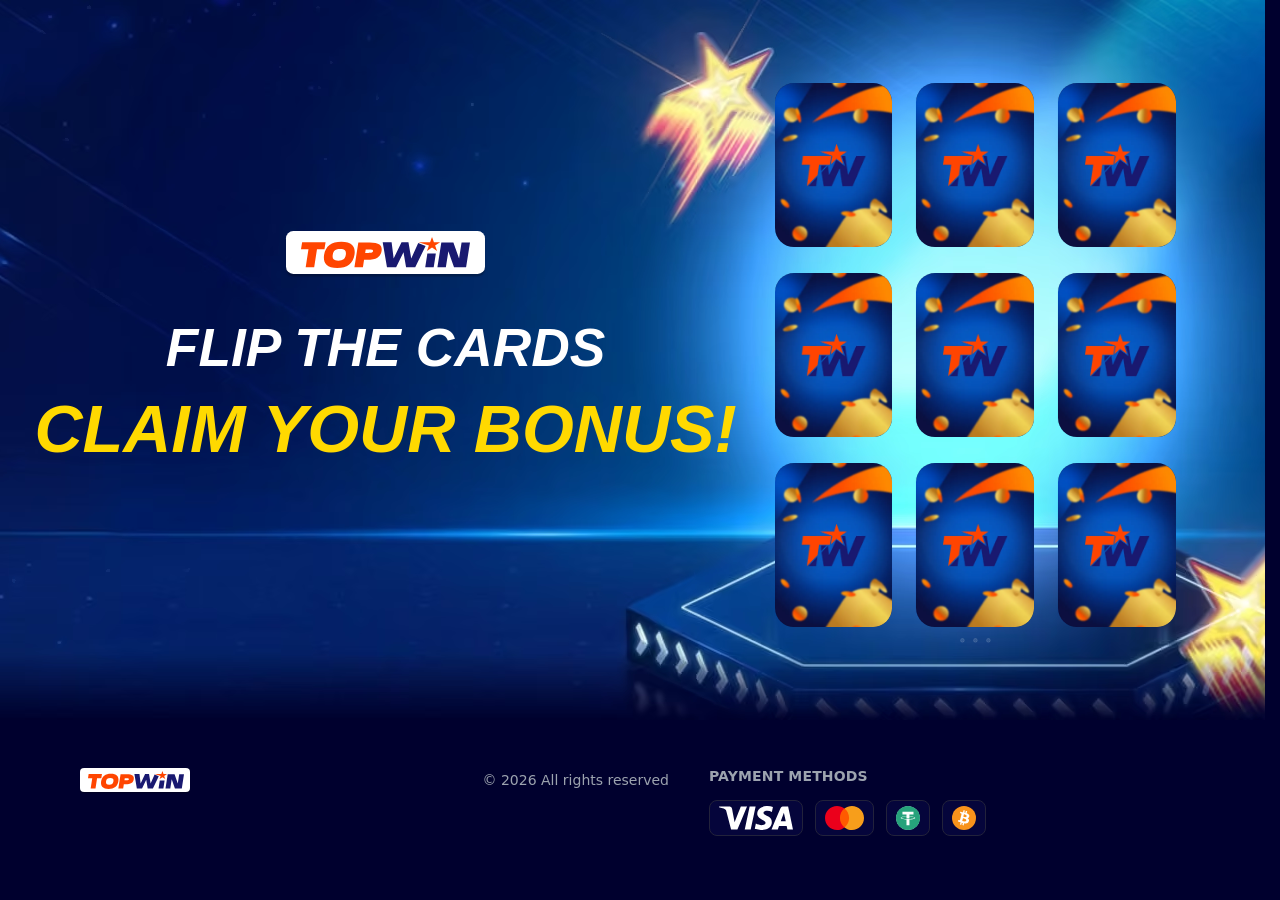
==== commit 8de3f92d: "fix: four links that took focus, were announced, and went nowhere Terms of Use, Privacy Policy, Sign" ====
--- a/en.html
+++ b/en.html
@@ -210,8 +210,8 @@
             <img src="assets/img/icons/icon-check.svg" alt="" width="10" height="10">
           </label>
           <label for="fc-consent" data-i18n="form.consent">I am 18 years old and I accept the
-            <a href="#" id="fc-terms">Terms of Use</a> and
-            <a href="#" id="fc-privacy">Privacy Policy</a>.
+            <a id="fc-terms">Terms of Use</a> and
+            <a id="fc-privacy">Privacy Policy</a>.
           </label>
         </div>
         <p class="fc-error fc-error--consent" id="fc-err-consent" role="alert"></p>
@@ -219,7 +219,7 @@
         <div class="fc-actions">
           <button class="fc-submit" type="submit" data-i18n="form.submit">Register</button>
           <p class="fc-signin" data-i18n="form.haveAccount">Already have an account?
-            <a href="#" id="fc-login">Sign in</a>
+            <a id="fc-login">Sign in</a>
           </p>
         </div>
 
@@ -255,7 +255,7 @@
         </div>
 
         <div class="fc-actions">
-          <a class="fc-submit" id="fc-go" href="#" data-i18n="done.cta">Go to the site</a>
+          <a class="fc-submit" id="fc-go" data-i18n="done.cta">Go to the site</a>
           <p class="fc-signin" data-i18n="done.hint">Save your login details</p>
         </div>
 
--- a/css/styles.css
+++ b/css/styles.css
@@ -1273,8 +1273,12 @@
 }
 
 .fc-consent[data-invalid] .fc-consent__box { border-color: var(--fc-err); }
-.fc-consent a { color: var(--fc-link); font-weight: 600; text-decoration: none; }
-.fc-consent a:hover { text-decoration: underline; }
+/* [href] only. Until termsUrl and privacyUrl are set these anchors carry no
+   href, so they are not links and must not advertise themselves as ones —
+   they read as the label text they sit inside. Same rule for the sign-in
+   link below. */
+.fc-consent a[href] { color: var(--fc-link); font-weight: 600; text-decoration: none; }
+.fc-consent a[href]:hover { text-decoration: underline; }
 
 /* --- submit -------------------------------------------------------------- */
 
@@ -1304,8 +1308,8 @@
 .fc-submit:focus-visible { outline: 2px solid var(--fc-navy); outline-offset: 3px; }
 
 .fc-signin { font-size: 14px; font-weight: 500; color: var(--fc-muted); }
-.fc-signin a { color: var(--fc-orange-deep); font-weight: 700; text-decoration: none; }
-.fc-signin a:hover { text-decoration: underline; }
+.fc-signin a[href] { color: var(--fc-orange-deep); font-weight: 700; text-decoration: none; }
+.fc-signin a[href]:hover { text-decoration: underline; }
 
 /* --- the confirmation screen -------------------------------------------- */
 
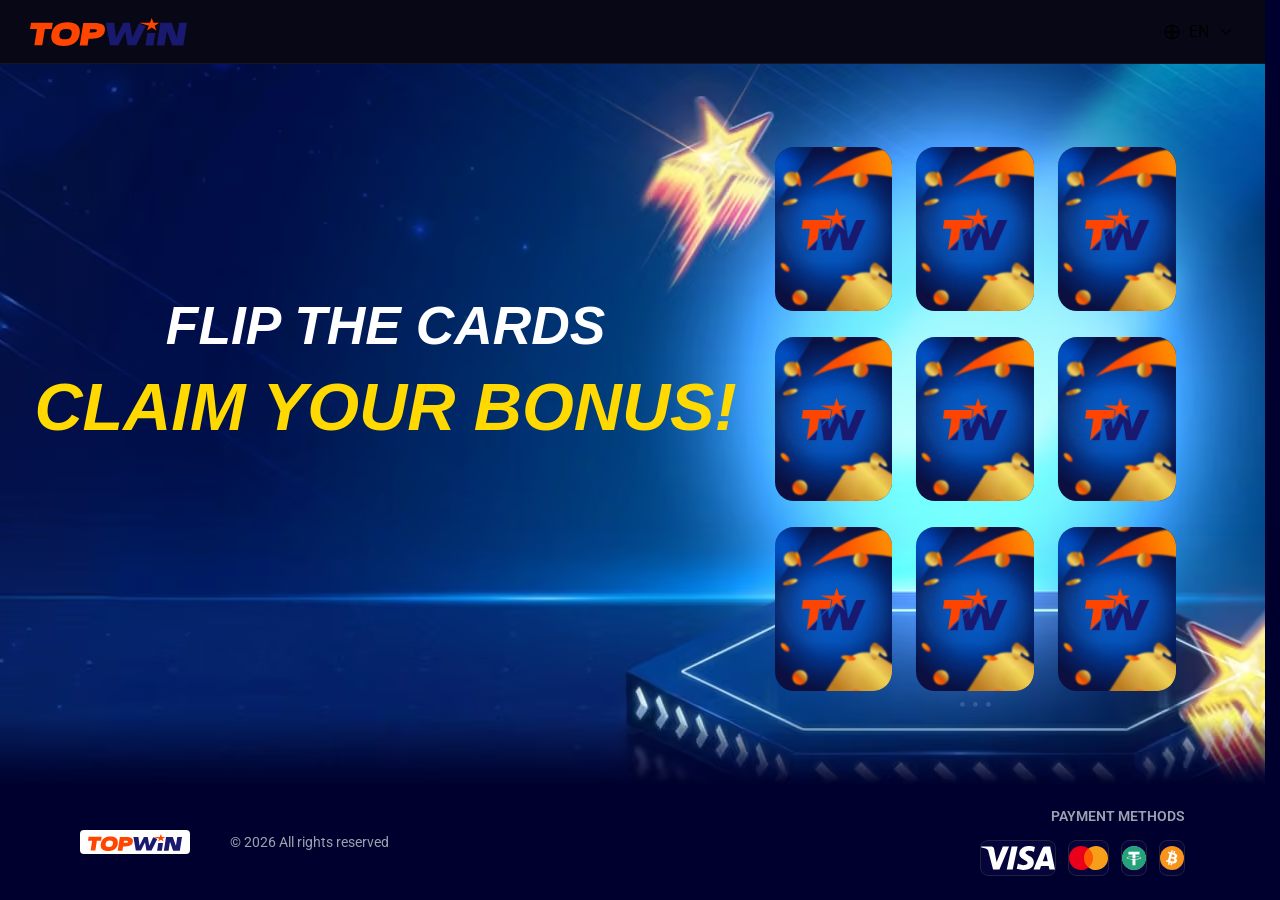
==== commit 2af1dc2e: "feat: the header and the footer are the template's too This landing had no header at all — the logo " ====
--- a/en.html
+++ b/en.html
@@ -33,18 +33,40 @@
 <link rel="alternate" hreflang="en" href="./en.html">
 <link rel="alternate" hreflang="x-default" href="./en.html">
 
+<!-- The brand's square mark, the same file on every Top Win landing. Not
+     logo-topwin.svg, which is 247x44 of horizontal type and a smear at 16px.
+     Without it the browser asks for /favicon.ico, which this repo does not
+     ship and the deploy allowlist would not publish. -->
+<link rel="icon" href="assets/img/favicon_topwin.svg" type="image/svg+xml">
+
 <!-- The headline face only. crossorigin is required even same-origin: without
      it the preload is discarded and the font is fetched a second time.
      en.html swaps this for the -latin cut. -->
 <link rel="preload" as="font" type="font/woff2" crossorigin
       href="assets/fonts/roboto-var-black-italic-latin.woff2">
 
+<!-- The registration card is tw-lp-template's, so its three stylesheets are
+     too, unmodified. Order matters: reset, then tokens, then the card, then
+     this landing's own sheet last so it wins where the two ever meet.
+
+     css/reset.css is global by design and its file header says what to do
+     when a landing is embedded rather than deployed on its own page: drop the
+     html, body rule. This one is deployed on its own page. -->
+<link rel="stylesheet" href="css/reset.css">
+<link rel="stylesheet" href="css/tokens.css">
+<link rel="stylesheet" href="css/shell.css">
+<link rel="stylesheet" href="css/form.css">
 <link rel="stylesheet" href="css/styles.css">
 <noscript><style>.fc-claim { display: block; }</style></noscript>
 </head>
 <body>
 
 <div class="fc-root">
+
+  <!-- js/shell.js replaces these two markers with the header and the footer
+       every Top Win landing shares, built from campaign.js. They sit inside
+       .fc-root so this page's scoped reset reaches them. -->
+  <div data-tw="header"></div>
 
   <main class="fc-hero">
 
@@ -67,9 +89,6 @@
     <div class="fc-stage">
 
       <div class="fc-copy">
-        <div class="fc-plate">
-          <img src="assets/img/logo-topwin.svg" alt="TopWin" width="255" height="46">
-        </div>
         <h1 class="fc-headline">
           <span class="fc-headline__a" data-i18n="hero.1">Flip the cards</span>
           <span class="fc-headline__b" data-i18n="hero.2">claim your bonus!</span>
@@ -95,179 +114,21 @@
     </div>
   </main>
 
-  <footer class="fc-footer">
-    <div class="fc-footer__in">
+  <div data-tw="footer"></div>
 
-      <div class="fc-fgroup">
-        <p class="fc-flabel" data-i18n="footer.payments">Payment methods</p>
-        <div class="fc-frow">
-          <span class="fc-pay"><img src="assets/img/icons/pay-visa.svg" alt="Visa" width="74" height="24"></span>
-          <span class="fc-pay"><img src="assets/img/icons/pay-mastercard.svg" alt="Mastercard" width="39" height="24"></span>
-          <span class="fc-pay"><img src="assets/img/icons/pay-tether.svg" alt="Tether" width="24" height="24"></span>
-          <span class="fc-pay"><img src="assets/img/icons/pay-bitcoin.svg" alt="Bitcoin" width="24" height="24"></span>
-        </div>
-      </div>
-
-      <div class="fc-divider"></div>
-
-      <div class="fc-footer__bottom">
-        <span class="fc-footer__logo">
-          <img src="assets/img/logo-topwin.svg" alt="TopWin" width="96" height="17">
-        </span>
-        <p data-i18n="footer.rights">© 2026 All rights reserved</p>
-      </div>
-
-    </div>
-  </footer>
-
-  <!-- ======================================================================
-       Registration form.
-
-       IT: this is the piece you wire up. Two ways, pick one:
-         A. set action and method on this form and the browser submits it
-         B. leave action empty and set CONFIG.onRegister in js/flip.js
-       With neither, nothing is sent and the payload goes to the console.
-       See README.md section 2.
-       ====================================================================== -->
-  <dialog class="fc-modal" id="fc-signup" aria-labelledby="fc-offer-title">
-
-    <button class="fc-close" id="fc-close" type="button" autofocus
-            aria-label="Close" data-i18n-aria="modal.close">&times;</button>
-
-    <form class="fc-form" id="fc-form" novalidate action="" method="post">
-
-      <img class="fc-form__logo" src="assets/img/logo-topwin.svg" alt="TopWin" width="247" height="44">
-
-      <div class="fc-offer">
-        <p class="fc-offer__title" id="fc-offer-title" data-i18n="form.title">Welcome casino bonus</p>
-        <p class="fc-sr" data-i18n="form.offerSr">Bonus of 250 thousand hryvnia and 250 free spins</p>
-        <div class="fc-offer__lines" aria-hidden="true">
-          <span class="fc-offer__amount" data-i18n="form.amount">250.000 ₴</span>
-          <span class="fc-offer__spins">+ 250 FS</span>
-        </div>
-      </div>
-
-      <div class="fc-panel" id="fc-panel-signup">
-
-        <div class="fc-tabs" role="tablist" aria-label="Registration method">
-          <button class="fc-tab" type="button" role="tab" id="fc-tab-email"
-                  aria-controls="fc-panel-email" aria-selected="true"
-                  data-i18n="form.tabEmail">Email</button>
-          <button class="fc-tab" type="button" role="tab" id="fc-tab-phone"
-                  aria-controls="fc-panel-phone" aria-selected="false" tabindex="-1"
-                  data-i18n="form.tabPhone">Phone</button>
-        </div>
-
-        <div class="fc-fields">
-
-          <div class="fc-field" id="fc-panel-email" role="tabpanel" aria-labelledby="fc-tab-email">
-            <label class="fc-sr" for="fc-email" data-i18n="form.emailLabel">Email</label>
-            <div class="fc-input">
-              <input id="fc-email" name="email" type="email" inputmode="email"
-                     autocomplete="email" placeholder="Email"
-                     data-i18n-placeholder="form.emailHint"
-                     aria-describedby="fc-err-email">
-              <span class="fc-ok" aria-hidden="true"><img src="assets/img/icons/icon-check.svg" alt="" width="10" height="10"></span>
-            </div>
-            <p class="fc-error" id="fc-err-email" role="alert"></p>
-          </div>
-
-          <div class="fc-field" id="fc-panel-phone" role="tabpanel" aria-labelledby="fc-tab-phone" hidden>
-            <label class="fc-sr" for="fc-phone" data-i18n="form.phoneLabel">Phone, country code +380</label>
-            <div class="fc-input">
-              <span class="fc-input__flag" aria-hidden="true"><img src="assets/img/icons/flag-ua.svg" width="18" height="18" alt=""></span>
-              <span class="fc-input__dial" aria-hidden="true">+380</span>
-              <input id="fc-phone" name="phone" type="tel" inputmode="numeric"
-                     autocomplete="tel-national" placeholder="00 000 0000"
-                     aria-describedby="fc-err-phone">
-              <span class="fc-ok" aria-hidden="true"><img src="assets/img/icons/icon-check.svg" alt="" width="10" height="10"></span>
-            </div>
-            <p class="fc-error" id="fc-err-phone" role="alert"></p>
-          </div>
-
-          <div class="fc-field">
-            <label class="fc-field__label" for="fc-password" data-i18n="form.passLabel">Password</label>
-            <div class="fc-input">
-              <input id="fc-password" name="password" type="password"
-                     autocomplete="new-password" placeholder="Enter password"
-                     data-i18n-placeholder="form.passHint"
-                     aria-describedby="fc-err-password">
-              <button class="fc-eye" id="fc-eye" type="button" aria-pressed="false"
-                      aria-controls="fc-password" aria-label="Show password"
-                      data-i18n-aria="form.showPass">
-                <img src="assets/img/icons/icon-eye.svg" alt="" width="20" height="20">
-              </button>
-              <span class="fc-ok" aria-hidden="true"><img src="assets/img/icons/icon-check.svg" alt="" width="10" height="10"></span>
-            </div>
-            <p class="fc-error" id="fc-err-password" role="alert"></p>
-          </div>
-
-        </div>
-
-        <div class="fc-consent" id="fc-consent-row">
-          <input id="fc-consent" name="consent" type="checkbox" aria-describedby="fc-err-consent">
-          <label class="fc-consent__box" for="fc-consent">
-            <img src="assets/img/icons/icon-check.svg" alt="" width="10" height="10">
-          </label>
-          <label for="fc-consent" data-i18n="form.consent">I am 18 years old and I accept the
-            <a id="fc-terms">Terms of Use</a> and
-            <a id="fc-privacy">Privacy Policy</a>.
-          </label>
-        </div>
-        <p class="fc-error fc-error--consent" id="fc-err-consent" role="alert"></p>
-
-        <div class="fc-actions">
-          <button class="fc-submit" type="submit" data-i18n="form.submit">Register</button>
-          <p class="fc-signin" data-i18n="form.haveAccount">Already have an account?
-            <a id="fc-login">Sign in</a>
-          </p>
-        </div>
-
-      </div>
-
-      <!-- The confirmation screen. Same shell, same logo, same offer block —
-           only the body below them swaps. IT: fill it and show it with
-           TWFlip.showDone({ login: '…', password: '…' }). README section 3. -->
-      <div class="fc-panel fc-done" id="fc-panel-done" hidden>
-
-        <div class="fc-rule"></div>
-
-        <h2 class="fc-done__title" id="fc-done-title" tabindex="-1" data-i18n="done.title">Registration successful!</h2>
-
-        <div class="fc-creds">
-          <div class="fc-cred" id="fc-cred-login">
-            <span class="fc-cred__key" data-i18n="done.login">Login:</span>
-            <span class="fc-cred__val" id="fc-done-login"></span>
-            <button class="fc-cred__copy" type="button" data-copy="fc-done-login"
-                    aria-label="Copy login" data-i18n-aria="done.copyLogin">
-              <img src="assets/img/icons/icon-copy.svg" alt="" width="20" height="20">
-            </button>
-          </div>
-          <div class="fc-rule"></div>
-          <div class="fc-cred" id="fc-cred-pass">
-            <span class="fc-cred__key" data-i18n="done.passLabel">Password:</span>
-            <span class="fc-cred__val" id="fc-done-pass"></span>
-            <button class="fc-cred__copy" type="button" data-copy="fc-done-pass"
-                    aria-label="Copy password" data-i18n-aria="done.copyPass">
-              <img src="assets/img/icons/icon-copy.svg" alt="" width="20" height="20">
-            </button>
-          </div>
-        </div>
-
-        <div class="fc-actions">
-          <a class="fc-submit" id="fc-go" data-i18n="done.cta">Go to the site</a>
-          <p class="fc-signin" data-i18n="done.hint">Save your login details</p>
-        </div>
-
-        <p class="fc-sr" id="fc-copy-status" role="status" aria-live="polite"></p>
-
-      </div>
-
-    </form>
-  </dialog>
 
 </div>
 
+<!-- defer, and the order IS the dependency graph: there is no bundler and no
+     import anywhere in this repo. The five middle files are tw-lp-template's
+     and are never edited here; campaign.js configures them and js/flip.js is
+     the mechanic, which reaches the card through TWForm.open() and nothing
+     else. -->
+<script src="campaign.js" defer></script>
+<script src="js/strings.js" defer></script>
+<script src="js/i18n.js" defer></script>
+<script src="js/form.js" defer></script>
+<script src="js/shell.js" defer></script>
 <script src="js/flip.js" defer></script>
 </body>
 </html>
--- a/css/tokens.css
+++ b/css/tokens.css
@@ -0,0 +1,307 @@
+/* Top Win design tokens
+   Figma mAJyDSaXdr9GO72b7FGvI8 — Palette (19:5312), Typography (19:5583),
+   and the delivered screens: Registration Form 19:4559, Footer 19:3717. */
+
+/* ── Self-hosted type ──────────────────────────────────────────
+   One family for the whole page. Roboto here is the variable font with BOTH
+   axes -- wght 100-900 and wdth 75-100 -- plus a real italic cut, which is
+   what the design actually asks for and what the files this repo started with
+   could not give: they carried wght only, no width axis and no italic.
+
+   That matters because the card's promo headline is Roboto Condensed Black
+   Italic (Figma 19:4565 -- weight 900, wdth 75, italic). With the width axis
+   present that is this same family at font-stretch: 75%, not a second
+   download. "Roboto Condensed" is never named as its own family anywhere in
+   this stylesheet, and must not be: it is a coordinate, not a font.
+
+   The brandbook prescribes Russo One for headlines, but no delivered screen
+   uses it -- it appears only on the brandbook's own pages. The screens are
+   the specification here, so Russo One is not shipped. Inter is likewise
+   absent: the designer set the card and footer UI text in it, the brandbook
+   says Roboto, and Roboto is what we follow. Neither is a font substitution
+   forced by a missing file -- Russo One and Roboto both resolve correctly in
+   the Figma file, so Inter was a deliberate choice we are deliberately not
+   carrying.
+
+   Eight woff2 -- six Roboto, one per unicode subset per style, so a Ukrainian
+   page never downloads a face it cannot show and an all-roman page never
+   touches the italic cut, plus two one-glyph Noto cuts for the hryvnia sign
+   (see below). Nothing is fetched from Google at runtime. Licence: OFL.txt.
+
+   Ukrainian coverage is verified, not assumed: і ї є ґ І Ї Є Ґ all live in
+   the cyrillic subsets, roman and italic both. Apostrophes do not -- the
+   cyrillic range stops short of them -- so a UA apostrophe is served from
+   the latin subset, which is preloaded regardless. */
+
+@font-face {
+  font-family: "Roboto";
+  font-style: normal;
+  font-weight: 100 900;
+  font-stretch: 75% 100%;
+  font-display: swap;
+  src: url("../assets/fonts/roboto-latin.woff2") format("woff2");
+  unicode-range: U+0000-00FF, U+0131, U+0152-0153, U+02BB-02BC, U+02C6, U+02DA, U+02DC, U+0304, U+0308, U+0329, U+2000-206F, U+20AC, U+2122, U+2191, U+2193, U+2212, U+2215, U+FEFF, U+FFFD;
+}
+
+@font-face {
+  font-family: "Roboto";
+  font-style: normal;
+  font-weight: 100 900;
+  font-stretch: 75% 100%;
+  font-display: swap;
+  src: url("../assets/fonts/roboto-latin-ext.woff2") format("woff2");
+  unicode-range: U+0100-02BA, U+02BD-02C5, U+02C7-02CC, U+02CE-02D7, U+02DD-02FF, U+0304, U+0308, U+0329, U+1D00-1DBF, U+1E00-1E9F, U+1EF2-1EFF, U+2020, U+20A0-20AB, U+20AD-20C0, U+2113, U+2C60-2C7F, U+A720-A7FF;
+}
+
+@font-face {
+  font-family: "Roboto";
+  font-style: normal;
+  font-weight: 100 900;
+  font-stretch: 75% 100%;
+  font-display: swap;
+  src: url("../assets/fonts/roboto-cyrillic.woff2") format("woff2");
+  unicode-range: U+0301, U+0400-045F, U+0490-0491, U+04B0-04B1, U+2116;
+}
+
+@font-face {
+  font-family: "Roboto";
+  font-style: italic;
+  font-weight: 100 900;
+  font-stretch: 75% 100%;
+  font-display: swap;
+  src: url("../assets/fonts/roboto-latin-italic.woff2") format("woff2");
+  unicode-range: U+0000-00FF, U+0131, U+0152-0153, U+02BB-02BC, U+02C6, U+02DA, U+02DC, U+0304, U+0308, U+0329, U+2000-206F, U+20AC, U+2122, U+2191, U+2193, U+2212, U+2215, U+FEFF, U+FFFD;
+}
+
+@font-face {
+  font-family: "Roboto";
+  font-style: italic;
+  font-weight: 100 900;
+  font-stretch: 75% 100%;
+  font-display: swap;
+  src: url("../assets/fonts/roboto-latin-ext-italic.woff2") format("woff2");
+  unicode-range: U+0100-02BA, U+02BD-02C5, U+02C7-02CC, U+02CE-02D7, U+02DD-02FF, U+0304, U+0308, U+0329, U+1D00-1DBF, U+1E00-1E9F, U+1EF2-1EFF, U+2020, U+20A0-20AB, U+20AD-20C0, U+2113, U+2C60-2C7F, U+A720-A7FF;
+}
+
+@font-face {
+  font-family: "Roboto";
+  font-style: italic;
+  font-weight: 100 900;
+  font-stretch: 75% 100%;
+  font-display: swap;
+  src: url("../assets/fonts/roboto-cyrillic-italic.woff2") format("woff2");
+  unicode-range: U+0301, U+0400-045F, U+0490-0491, U+04B0-04B1, U+2116;
+}
+
+/* ── The hryvnia sign, U+20B4 ──────────────────────────────────
+   Not Roboto, because Roboto has no hryvnia -- not at any weight, width or
+   release, and not in the cyrillic-ext subset whose advertised unicode-range
+   claims to carry it. Figma cannot draw it either, so the artboards show a
+   fallback face and are no reference. Noto Sans Black is Google's companion
+   to Roboto and the closest match: cap height 714/1000 against Roboto's
+   1456/2048.
+
+   This shipped as a live bug once, on nine cards in three languages, and
+   nothing failed loudly because a missing glyph still renders something.
+   `python tools/fonts.py --check` fails instead.
+
+   Declared across the full weight range rather than at 900 alone: a hryvnia
+   in body copy must render, and a face declared only at 900 would not be
+   picked for it -- which is the original bug wearing a different hat. The
+   cost is that the sign is always drawn from a Black cut.
+   ponytail: always-Black hryvnia; cut a Regular subset if it ever reads wrong
+   next to small text. */
+
+@font-face {
+  font-family: "Roboto";
+  font-style: normal;
+  font-weight: 100 900;
+  font-stretch: 75% 100%;
+  font-display: swap;
+  src: url("../assets/fonts/noto-var-black-upright-hryvnia.woff2") format("woff2");
+  unicode-range: U+20B4;
+}
+
+@font-face {
+  font-family: "Roboto";
+  font-style: italic;
+  font-weight: 100 900;
+  font-stretch: 75% 100%;
+  font-display: swap;
+  src: url("../assets/fonts/noto-var-black-italic-hryvnia.woff2") format("woff2");
+  unicode-range: U+20B4;
+}
+
+:root {
+  /* ── Palette ──────────────────────────────────────────────────
+     Two hero colours, Orange Fire and Midnight Navy, plus supporting greys
+     and functional signals. The 500 of each ramp is the brandbook value,
+     verbatim; every other step is that value mixed with white (50-400) or
+     black (600-950) in sRGB at a fixed schedule -- 92/84/68/42/20% white,
+     16/34/52/70/84% black. Stated because it is reproducible: a new tint
+     is a mix, not a guess. This is the whole reason the ramps exist. At
+     fs-penalty three greens invented by hand -- #30d158, #3dd629, #3fd62b --
+     ended up in three stylesheets, all meant to be the same green.
+
+     The brandbook is not self-consistent and the ramps do not paper over it:
+       - "BG SECONDARY" lists HEX #FF4500 next to RGB(243,244,245). The RGB is
+         right; the hex is a copy-paste of Orange Fire. Figma's card confirms
+         it -- input backgrounds there are #F3F4F5.
+       - "BG THIRD" is defined twice, as #DCDEEA on one page and #FFDACC on
+         the next. Both are kept below under names that say which is which,
+         so nobody has to pick one and be silently wrong. */
+
+  /* Orange Fire */
+  --orange-50:  #fff0eb;
+  --orange-100: #ffe1d6;
+  --orange-200: #ffc3ad;
+  --orange-300: #ff936b;
+  --orange-400: #ff6a33;
+  --orange-500: #ff4500;   /* brandbook: Orange Fire, RGB(255,69,0) */
+  --orange-600: #d63a00;
+  --orange-700: #a82e00;
+  --orange-800: #7a2100;
+  --orange-900: #4c1500;
+  --orange-950: #290b00;
+
+  /* Midnight Navy */
+  --navy-50:  #ededf4;
+  --navy-100: #dadae8;
+  --navy-200: #b5b5d1;
+  --navy-300: #7a7aac;
+  --navy-400: #47478d;
+  --navy-500: #191970;     /* brandbook: Midnight Navy, RGB(25,25,112) */
+  --navy-600: #15155e;
+  --navy-700: #10104a;
+  --navy-800: #0c0c36;
+  --navy-900: #080822;
+  --navy-950: #040412;
+
+  /* Neutrals and backgrounds, all brandbook values */
+  --white:         #ffffff;   /* BG main */
+  --bg-secondary:  #f3f4f5;   /* RGB(243,244,245); see the hex note above */
+  --bg-third:      #dcdeea;   /* BG THIRD, palette page 1 */
+  --bg-peach:      #ffdacc;   /* BG THIRD, palette page 2 -- same name, other colour */
+  --bg-dark:       #1f1f1f;   /* BG DARK */
+  --stroke:        #e7e6e9;   /* Stroke colour */
+  --txt-main:      #2a2a2a;
+  /* The design draws this at #737b8c, which is 4.25:1 on white and 4.19 on the
+     input grey -- under WCAG AA's 4.5 for text this size. Darkened until it
+     clears on both, measured from the rendered colours rather than from the
+     hex. It is used only on the card, so nothing on the navy stage moves. */
+  --txt-secondary: #5f6673;   /* design: #737b8c */
+
+  /* Functional signals */
+  --green: #00a75c;   /* success, and the T&C links in the card */
+  --red:   #e41e1e;
+
+  /* ── Signals on a light background ────────────────────────────
+     The 500s are hero colours for large type and filled shapes. As small text
+     on white they are 3.4:1 (orange) and 3.1:1 (green), both under AA, so the
+     card's links take a darker step from the same ramp schedule -- 600 is 16%
+     black, 700 is 34% -- rather than a colour invented for the occasion.
+     Nothing else changes: the CTA keeps Orange Fire and darkens its ink. */
+  --green-700: #006e3d;
+  --accent-on-light: var(--orange-600);
+  --green-on-light:  var(--green-700);
+
+  /* Delivered values that are not in the palette but are in the screens */
+  --footer-bg: #00002e;   /* Footer 19:3717 */
+  --footer-fg: #9ca3af;
+  --footer-brd:#22223b;
+
+  /* Header chrome, Figma 1:3797 "Header Mobile". Dark iOS-style controls that
+     belong to the bar, not to the palette -- but they are colours, and any
+     colour written outside this file is how the four oranges happened. They
+     live here so tools/tokens.py has nothing to find in css/shell.css.
+     --chrome-hint is #9a9aa0 rather than the design's #8e8e93, which is
+     4.3:1 on --chrome-menu. The same substitution the card documents. */
+  --chrome-bar:      rgba(11, 11, 13, .72);
+  --chrome-hair:     rgba(255, 255, 255, .06);
+  --chrome-ctl:      #3a3a3c;
+  --chrome-ctl-brd:  rgba(255, 255, 255, .14);
+  --chrome-menu:     #2c2c2e;
+  --chrome-menu-brd: #38383a;
+  --chrome-hint:     #9a9aa0;
+  --chrome-hover:    rgba(255, 255, 255, .09);
+  --chrome-shadow:   0 8px 24px rgba(0, 0, 0, .4);
+  --flag-ring:       rgba(255, 255, 255, .22);
+  --pay-bg:          rgba(25, 25, 112, .2);   /* --navy-500 at 20%, written out:
+                                                 color-mix is newer than the
+                                                 oldest iOS this runs on. */
+  --plate-shadow:    drop-shadow(0 1.4px .7px rgba(0, 0, 0, .25));
+
+  /* ── Semantic ─────────────────────────────────────────────────
+     What the rest of the stylesheets are allowed to ask for. Nothing outside
+     this file reaches for a ramp step by number; when it did, the colour
+     stopped tracking the brand and had to be chased down by hand later. */
+  --accent:        var(--orange-500);
+  --accent-press:  var(--orange-600);
+  /* Ink on the accent. The design sets white, which is 3.44:1 on Orange Fire --
+     under AA on the one control the whole page exists to get pressed. Dark ink
+     clears it comfortably and, unlike a darker button, leaves the hero colour
+     exactly as the brandbook specifies it. */
+  --accent-ink:    var(--bg-dark);    /* design: white on orange, 3.44:1 */
+  --accent-soft:   var(--orange-300); /* tints of the accent, for gradients */
+  --second:        var(--navy-500);
+  --second-soft:   var(--navy-200);   /* legible on the navy glass plate */
+  --surface:       var(--navy-900);   /* the stage */
+  --surface-sunken:var(--navy-950);   /* the page behind it */
+  --surface-raised:var(--navy-800);
+  --surface-field: var(--bg-secondary);
+  --text:          var(--white);
+  --text-muted:    var(--txt-secondary);
+  --danger:        var(--red);
+
+  /* Glass plate, brandbook guideline 011 */
+  --glass-bg: linear-gradient(160deg, rgba(255,255,255,.13), rgba(255,255,255,.03));
+  --glass-brd: rgba(255,255,255,.22);
+  --glass-blur: 10px;
+
+  /* Coloured glass plate. Navy where fs-penalty had purple: it is the second
+     hero colour, so the ×12 corners read as brand rather than as decoration. */
+  --glass-second-bg: linear-gradient(160deg, rgba(25,25,112,.42), rgba(8,8,34,.20));
+  --glass-second-brd: rgba(181,181,209,.42);
+
+  /* ── Type ─────────────────────────────────────────────────────
+     One family, two axes. --font-stretch-tight is the condensed coordinate
+     the promo headline sits at; it is a token rather than a literal so the
+     headline and anything that has to match it cannot drift apart. */
+  --font: "Roboto", system-ui, -apple-system, sans-serif;
+  --fw-regular: 400;
+  --fw-medium: 500;
+  --fw-semi: 600;
+  --fw-bold: 700;
+  --fw-xbold: 800;
+  --fw-black: 900;
+  --font-stretch-tight: 75%;
+
+  /* ── Motion ─────────────────────────────────────── */
+  /* The one curve, used by the header controls, the language menu and the
+     dialog. New motion extends this set rather than forking a curve of its
+     own, which is the only reason it has a name. */
+  --ease-out: cubic-bezier(.2, .9, .3, 1);
+
+  /* ── Radii / elevation ────────────────────────────────────── */
+  --r-sm: 8px;
+  --r-md: 12px;
+  --r-lg: 16px;
+  --r-xl: 24px;
+  --r-pill: 999px;
+
+  /* The dialog's own three. Named here rather than written into css/form.css
+     because a shadow is a colour: the last two landings each invented their
+     own AA-safe orange the same way, by typing one into the file that needed
+     it. All three are ramp values at an alpha, not new colours.
+
+     --scrim is deliberately not aliased to --chrome-bar, which happens to
+     carry the same .72 alpha within three points of this colour. The header
+     bar and the dialog scrim are two surfaces; naming one after the other is
+     how a value stops tracking the thing it belongs to. */
+  --scrim:       rgba(4, 4, 18, .72);       /* --navy-950 at 72% */
+  --shadow-card: 0 12px 12px rgba(25, 25, 112, .08);  /* --navy-500 at 8% */
+  --shadow-cta:  0 4px 6px rgba(255, 69, 0, .19);     /* --orange-500 at 19% */
+
+  --glow-accent: 0 0 24px rgba(255,69,0,.45);
+  --glow-second: 0 0 28px rgba(25,25,112,.55);
+}
--- a/css/shell.css
+++ b/css/shell.css
@@ -0,0 +1,351 @@
+/* Top Win shell — the header and the footer.
+
+   These two bars are identical in every campaign. Injected by js/shell.js,
+   styled here, and never edited in a clone: tools/drift.py fails CI if this
+   file moves.
+
+   LAYOUT NEUTRALITY IS THE WHOLE POINT OF THIS FILE.
+
+   Both bars are block-level with intrinsic height, and every length is px,
+   rem or clamp() of a viewport width. There is no cqh, no cqw, no --u and no
+   vh anywhere below. Those units are exactly what welded the last two
+   landings to their own layouts: the header lived inside a container query on
+   #stage and could not be lifted out, and the other page's chrome was
+   measured in artboard units and could not be reused at any other size.
+
+   The campaign picks the layout, not this file:
+     scrolling page  -> nothing to do, these are ordinary blocks
+     fixed stage     -> <link rel="stylesheet" href="css/stage.css">
+     artboard units  -> define --u in campaign/main.css, chrome stays px
+
+   Colours come from css/tokens.css only. There is not one hex literal here
+   and tools/tokens.py --check enforces that.
+
+   The breakpoint is 700px, once, shared by both bars. It is the width the
+   footer's two Figma nodes disagree at (19:3717 mobile stack, 19:3624 desktop
+   row); the header simply takes its taller bar at the same time rather than
+   introducing a second number. */
+
+
+/* ══ header ═══════════════════════════════════════════════════
+   Figma 1:3797. Logo left; the sound toggle and the language listbox right.
+   Both right-hand controls are optional and js/shell.js omits the markup
+   entirely when campaign.js turns them off -- a campaign with no audio should
+   not render a dead speaker. */
+
+/* The bar's height is a variable because css/fold.css needs the same number:
+   it sizes #tw-main as the screen minus this bar, and a second copy of 52
+   somewhere else is a number that drifts the first time the design moves. */
+:root { --tw-hdr-h: 52px; }
+
+.tw-hdr {
+  position: relative;
+  /* A stacking context, so .tw-langmenu's own z-index is capped at whatever
+     this sits at. 46 puts the bar above anything a mechanic draws and below
+     the dialog, which is in the top layer and outranks both regardless. */
+  z-index: 46;
+  flex: 0 0 auto;              /* only meaningful under css/stage.css */
+  display: flex;
+  align-items: center;
+  justify-content: space-between;
+  gap: 10px;
+  height: var(--tw-hdr-h);
+  padding: 0 16px;
+  background: var(--chrome-bar);
+  backdrop-filter: blur(12px);
+  -webkit-backdrop-filter: blur(12px);
+  border-bottom: 1px solid var(--chrome-hair);
+}
+
+.tw-hdr__logo img { height: 22px; width: auto; }
+
+.tw-hdr__right { display: flex; align-items: center; gap: 8px; }
+
+/* 44px controls with a 16px label: the design draws 32px pills with 13px
+   text, which misses the tap target iOS asks for by 12px. */
+.tw-mute,
+.tw-lang {
+  display: flex;
+  align-items: center;
+  gap: 8px;
+  height: 44px;
+  padding: 0 16px;
+  border-radius: var(--r-pill);
+  border: 1px solid var(--chrome-ctl-brd);
+  background: var(--chrome-ctl);
+  color: var(--text);
+  font-family: var(--font);
+  font-weight: var(--fw-semi);
+  font-size: 16px;
+  transition: scale 140ms var(--ease-out);
+}
+
+.tw-mute { width: 44px; padding: 0; justify-content: center; }
+
+.tw-mute svg,
+.tw-lang svg {
+  width: 18px;
+  height: 18px;
+  fill: none;
+  stroke: currentColor;
+  stroke-width: 1.8;
+  stroke-linecap: round;
+  stroke-linejoin: round;
+}
+
+.tw-mute .tw-mute__spk { fill: currentColor; stroke: none; }
+.tw-mute .tw-mute__off { display: none; }
+.tw-mute[aria-pressed="true"] .tw-mute__on  { display: none; }
+.tw-mute[aria-pressed="true"] .tw-mute__off { display: block; }
+
+/* The accent outline is the design's treatment for this trigger and the label
+   stays white against it: the outline already says which control it is, and
+   an accent-coloured label on an accent outline says it twice. */
+.tw-lang { border-color: var(--accent); color: var(--white); }
+.tw-lang__caret { width: 14px; height: 14px; transition: transform 180ms var(--ease-out); }
+.tw-lang[aria-expanded="true"] .tw-lang__caret { transform: rotate(180deg); }
+
+/* Press feedback. They are buttons and were behaving like labels. The logo is
+   qualified on [href] because it only becomes a link when links.home is set
+   in campaign.js -- a mark that shrinks under the thumb and then does nothing
+   reads as a broken control rather than as a logo. */
+.tw-mute:active,
+.tw-lang:active,
+.tw-hdr__logo[href]:active { scale: .95; }
+
+.tw-hdr__logo:focus-visible,
+.tw-mute:focus-visible,
+.tw-lang:focus-visible {
+  outline: 2px solid var(--accent);
+  outline-offset: 2px;
+}
+
+
+/* ══ language listbox ═════════════════════════════════════════
+   Grows out of the button it hangs from, so it reads as coming from there
+   rather than appearing over the header.
+
+   reset.css forces [hidden] to display:none !important and display cannot be
+   transitioned, so the open state is a class and js/i18n.js unhides one frame
+   ahead of adding it. The dialog does the same two-step for the same reason.
+
+   Rows run flush to the edges and are divided by hairlines, so there is no
+   padding on the list and no radius on a row. */
+
+.tw-lang-wrap { position: relative; }
+
+.tw-langmenu {
+  position: absolute;
+  top: calc(100% + 8px);
+  right: 0;
+  z-index: 60;
+  width: 286px;
+  max-width: calc(100vw - 24px);
+  padding: 0;
+  overflow: hidden;
+  list-style: none;
+  border-radius: 14px;
+  border: .5px solid var(--chrome-menu-brd);
+  background: var(--chrome-menu);
+  box-shadow: var(--chrome-shadow);
+  transform-origin: top right;
+  opacity: 0;
+  transform: translateY(-6px) scale(.96);
+  pointer-events: none;
+  transition: opacity 120ms var(--ease-out), transform 120ms var(--ease-out);
+}
+
+/* Entry is slower than exit: arriving is worth watching, leaving is not. */
+.tw-langmenu.is-open {
+  opacity: 1;
+  transform: none;
+  pointer-events: auto;
+  transition-duration: 180ms;
+}
+
+.tw-langopt {
+  display: flex;
+  align-items: center;
+  gap: 12px;
+  height: 48px;
+  padding: 0 16px;
+  color: var(--text);
+  font-family: var(--font);
+  font-size: 16px;
+  font-weight: var(--fw-medium);
+  white-space: nowrap;
+  cursor: pointer;
+  transition: background-color 120ms ease;
+}
+
+.tw-langopt + .tw-langopt { border-top: .5px solid var(--chrome-menu-brd); }
+
+/* Flags carry the meaning at a glance; the code and the endonym beside them
+   settle the ambiguity a flag alone would leave -- English is not a country.
+   The design uses flag emoji, which draw differently on every platform and
+   which Windows renders as the letters "UA". These are the MIT SVGs in
+   assets/img/icons/. GB is the convention for EN. */
+.tw-langopt__flag {
+  flex: 0 0 auto;
+  width: 24px;
+  height: 18px;
+  border-radius: 2px;
+  object-fit: cover;
+  box-shadow: 0 0 0 1px var(--flag-ring);
+}
+
+.tw-langopt__code { flex: 0 0 32px; color: var(--chrome-hint); font-size: 15px; }
+.tw-langopt__name { flex: 1 1 auto; color: var(--white); }
+
+/* A drawn tick rather than U+2713: that codepoint sits outside the latin
+   subset this repo ships, so the glyph would arrive from a fallback face. */
+.tw-langopt__check {
+  flex: 0 0 auto;
+  width: 18px;
+  height: 18px;
+  fill: none;
+  stroke: var(--accent);
+  stroke-width: 2.4;
+  stroke-linecap: round;
+  stroke-linejoin: round;
+  opacity: 0;
+}
+
+.tw-langopt[aria-selected="true"] { background: var(--chrome-ctl); }
+.tw-langopt[aria-selected="true"] .tw-langopt__check { opacity: 1; }
+
+/* Arrow keys move focus through the list, so the focused option has to be
+   visible even when the menu was opened by tapping. */
+.tw-langopt:focus { background: var(--chrome-hover); outline: none; }
+.tw-langopt:focus-visible { outline: 2px solid var(--accent); outline-offset: -2px; }
+
+@media (hover: hover) and (pointer: fine) {
+  .tw-langopt:hover { background: var(--chrome-hover); }
+}
+
+
+/* ══ footer ═══════════════════════════════════════════════════
+   Figma 19:3717 (mobile) and 19:3624 (desktop). Two arrangements, not two
+   sizes: mobile stacks the payments over a rule over the copyright; desktop
+   puts the logo and the copyright left and the payments right, for a third
+   less height. Both are implemented and the wide one applies as soon as there
+   is room, because on a stage-mode page that height is height the mechanic
+   keeps. */
+
+.tw-ftr {
+  position: relative;
+  z-index: 46;
+  flex: 0 0 auto;
+  display: flex;
+  flex-direction: column;
+  align-items: center;
+  gap: 16px;
+  padding: 20px 24px 16px;
+  background: var(--footer-bg);
+  color: var(--footer-fg);
+  text-align: center;
+}
+
+/* The logo plate belongs to the desktop arrangement only. */
+.tw-ftr__logo { display: none; }
+
+.tw-ftr__pay { display: flex; flex-direction: column; align-items: center; gap: 12px; }
+
+.tw-ftr__label {
+  font-size: 12px;
+  font-weight: var(--fw-semi);
+  text-transform: uppercase;
+}
+
+.tw-ftr__marks {
+  display: flex;
+  gap: 12px;
+  align-items: center;
+  margin: 0;
+  padding: 0;
+  list-style: none;
+}
+
+.tw-ftr__badge {
+  display: flex;
+  align-items: center;
+  justify-content: center;
+  height: 36px;
+  padding: 6px 10px;
+  border: 1px solid var(--footer-brd);
+  border-radius: var(--r-sm);
+  background: var(--pay-bg);
+}
+
+/* One rule for the height the badges share, and an explicit width for each of
+   the three aspect ratios. `auto` would let a stretched viewBox decide. */
+.tw-ftr__mark { height: 24px; width: 24px; }
+.tw-ftr__mark--visa { width: 74px; }
+.tw-ftr__mark--mc   { width: 39px; }
+
+/* The rule between the payments and the copyright is a border on the
+   copyright rather than an element of its own: the flex gap above it already
+   supplies the space the design puts on that side. */
+.tw-ftr__copy {
+  width: 100%;
+  padding-top: 16px;
+  border-top: 1px solid var(--footer-brd);
+  font-size: 12px;
+  font-weight: var(--fw-regular);
+}
+
+
+/* ── the wide arrangement ─────────────────────────────────────
+   19:3624 for the footer, and the taller header bar, at one breakpoint. */
+
+@media (min-width: 700px) {
+  :root { --tw-hdr-h: 64px; }
+  .tw-hdr { padding: 0 clamp(16px, 3vw, 30px); }
+  .tw-hdr__logo img { height: 28px; }
+
+  .tw-ftr {
+    flex-direction: row;
+    align-items: center;
+    justify-content: space-between;
+    gap: 40px;
+    padding: 24px clamp(24px, 6.25vw, 120px) 20px;
+    text-align: left;
+  }
+
+  /* The logo is orange and navy, and the navy half of it disappears on
+     --footer-bg -- which is why the design stands it on a white plate here
+     and leaves it out of the mobile node altogether. */
+  .tw-ftr__logo {
+    display: flex;
+    flex: none;
+    align-items: center;
+    justify-content: center;
+    width: 110px;
+    height: 24px;
+    padding: 3.4px 8.2px;
+    border-radius: 4px;
+    background: var(--white);
+    filter: var(--plate-shadow);
+  }
+
+  .tw-ftr__logo img { width: 96px; height: 17px; }
+
+  /* The two nodes disagree about order, so the DOM carries the mobile one --
+     payments, then copyright -- and this layout restates its own. Reading
+     order and visual order match in both, which is the reason to do it here
+     rather than by moving the markup and pushing the mismatch onto mobile. */
+  .tw-ftr__logo { order: 1; }
+  .tw-ftr__copy { order: 2; }
+  .tw-ftr__pay  { order: 3; }
+
+  .tw-ftr__copy {
+    flex: 1 0 0;
+    width: auto;
+    padding-top: 0;
+    border-top: 0;
+    font-size: 14px;
+  }
+
+  .tw-ftr__pay   { align-items: flex-end; gap: 16px; }
+  .tw-ftr__label { font-size: 14px; text-align: right; }
+}
--- a/css/form.css
+++ b/css/form.css
@@ -0,0 +1,804 @@
+/* Top Win registration dialog — the card every campaign shares.
+
+   Figma mAJyDSaXdr9GO72b7FGvI8, page 19:2893: mobile 19:4559 (360 wide) and
+   desktop 19:4675 (504 wide), each read from its own node rather than one
+   scaled from the other. The desktop card is not a larger mobile card -- its
+   padding goes 24 -> 36, its logo 101x18 -> 247x44 and its promo type
+   16/84/34 -> 24/100/44, while the tabs, the fields, the checkbox and the
+   button keep their mobile sizes exactly. Only the parts the design actually
+   changes are in the wide query at the bottom. The error and success states
+   are 19:4596 and 19:4635; the phone tab is 19:4431, which is the same eight
+   screens drawn with the other tab active rather than an older revision;
+   registration complete is 19:4827.
+
+   LAYOUT NEUTRALITY IS THE WHOLE POINT OF THIS FILE, as it is for shell.css.
+
+   The card is a native <dialog> opened with showModal(), so it lives in the
+   top layer: it is not inside the campaign's stage, it is not affected by the
+   stage's transforms or z-index, and it is measured against the VIEWPORT, not
+   against whatever box a mechanic happens to draw itself in. That is also why
+   the card's two geometries are a plain `@media (min-width: 480px)` and not a
+   container query -- there is no container to query. The version this replaces
+   put `container: card / inline-size` on an absolutely positioned overlay and
+   then had to explain, twice, that an element cannot be styled by its own
+   container query and that a container is measured by its content box, so a
+   504px card with 24px of padding queries as 454 and never matches a 480
+   threshold at all. In the top layer none of that arises.
+
+   There is no cqh, no cqw, no @container, no --u and no vh/svh/dvh anywhere
+   below. From tw-flip-cards-lp/css/styles.css:906-911, which paid for both
+   halves of the rule:
+
+     "Fixed pixels throughout. Viewport units here would break browser zoom,
+      and any input below 16px makes iOS Safari zoom the page on focus."
+
+   So every length a visitor reads is px or rem, and every `input` is at
+   least 16px -- including the ones the design draws at 15.
+
+   Colours come from css/tokens.css only. There is not one hex literal here
+   and tools/tokens.py --check enforces that. Where the design uses a colour
+   the brandbook has no name for, it is routed to the nearest token rather
+   than copied in -- the 18+ checkbox is filled with a green a shade lighter
+   than the brandbook's, which the links beside it use correctly, and the
+   error border is drawn in two different reds on the email and the password
+   field in the same screenshot. One green, --green. One red, --danger. If
+   any of those is ever confirmed as deliberate it wants a name in
+   tokens.css, not a literal here. The exact values are in the report that
+   came with this file and in raw/, never in a stylesheet.
+
+   Three of the values this file needs -- --scrim, --shadow-card and
+   --shadow-cta -- are shadows, and a shadow is a colour: they are named in
+   css/tokens.css rather than written here. See the note at each. */
+
+
+/* ══ the dialog ═══════════════════════════════════════════════
+   The shell: the scroll container, the scrim and the entry. Nothing that a
+   visitor reads is styled here -- that is all on .tw-card below. */
+
+.tw-dialog {
+  /* The browser's own `dialog:not([open]) { display: none }` is a bare
+     element selector, so a `display: flex` here would quietly beat it and
+     leave the CLOSED dialog in normal flow: 650px of apparent emptiness under
+     the footer, and a close button that, being rendered, fires its `autofocus`
+     and scrolls the page to the bottom on load. The flex belongs to [open].
+     Same trap as the [hidden] guard in reset.css. */
+  display: none;
+  flex-direction: column;
+
+  /* The two Figma artboard widths. 360 is the card in the 375 mobile frame,
+     not 343: the design sits it at x=7. Below 384 the 24px of backdrop kept
+     on either side wins, so the card shrinks instead of hanging off the
+     screen. calc(100% - 24px), not 100vw: a modal dialog is fixed-positioned
+     in the top layer, so a percentage already resolves against the viewport,
+     and unlike 100vw it does not count the scrollbar. */
+  width: min(360px, calc(100% - 24px));
+  max-width: none;
+  margin: auto;
+
+  /* The dialog scrolls, not the card, and the close button is a sticky
+     sibling of the card rather than a child of it. Move the scrolling onto
+     the form and the close button scrolls away with the content; a phone held
+     sideways leaves about 360px of height, less than half of what this form
+     needs, and a visitor with no Escape key and almost no backdrop to tap is
+     then stuck. Percentage again, for the reason above -- it tracks the
+     viewport the way svh would, without a banned unit. */
+  max-height: calc(100% - 32px);
+  overflow: hidden auto;
+  overscroll-behavior: contain;
+
+  padding: 0;
+  border: 0;
+  background: transparent;
+
+  opacity: 0;
+  transform: scale(.96) translateY(8px);
+  transform-origin: center;
+  /* allow-discrete on overlay and display is what lets a top-layer element
+     animate out at all: without it the dialog is removed from the top layer
+     the instant close() runs and the exit never renders. */
+  transition:
+    opacity   280ms var(--ease-out) 60ms,
+    transform 280ms var(--ease-out) 60ms,
+    overlay   280ms allow-discrete,
+    display   280ms allow-discrete;
+}
+
+.tw-dialog[open] { display: flex; opacity: 1; transform: scale(1) translateY(0); }
+
+/* The first frame the open dialog is painted in. Without it the browser has
+   no "before" to interpolate from and the panel simply appears. */
+@starting-style {
+  .tw-dialog[open] { opacity: 0; transform: scale(.96) translateY(8px); }
+}
+
+/* The 60ms lead on the panel above means the room dims first, then the thing
+   arrives. One property, and it is the whole difference between a modal
+   appearing and a modal being presented.
+
+   --scrim is --navy-950 at 72%. --chrome-bar carries the same alpha and is
+   within three points of the same colour, and the dialog is deliberately NOT
+   pointed at it: the header bar and the scrim are two surfaces, and naming one
+   after the other is how a value stops tracking the thing it belongs to. */
+.tw-dialog::backdrop {
+  background: var(--scrim);
+  backdrop-filter: blur(10px) saturate(115%);
+  -webkit-backdrop-filter: blur(10px) saturate(115%);
+  opacity: 0;
+  transition: opacity 220ms var(--ease-out),
+              overlay 220ms allow-discrete,
+              display 220ms allow-discrete;
+}
+
+.tw-dialog[open]::backdrop { opacity: 1; }
+
+@starting-style {
+  .tw-dialog[open]::backdrop { opacity: 0; }
+}
+
+/* Leaving is faster than arriving and the scrim goes last -- the same rule
+   the language menu in shell.css follows. The visitor has already decided; a
+   slow exit reads as an obstacle. The durations live on the open state and on
+   this one, so nothing has to be restated. */
+.tw-dialog:not([open]) {
+  transition-duration: 160ms;
+  transition-delay: 0ms;
+  transform: scale(.98);
+}
+
+.tw-dialog:not([open])::backdrop { transition-delay: 40ms; }
+
+
+/* ══ close button ═════════════════════════════════════════════
+   The Figma node has none. It ships anyway: Escape is not discoverable on
+   touch, and a card that is 24px short of full-bleed leaves almost no
+   backdrop left to tap. */
+
+.tw-close {
+  /* Sticky, and a sibling of the form rather than a child of it, so it holds
+     its corner however far the card is scrolled. The negative bottom margin
+     cancels the 52px row it would otherwise occupy, which is what keeps the
+     card starting at the top of the dialog exactly as it does without it. */
+  position: sticky;
+  top: 8px;
+  z-index: 2;
+  /* flex: none, or the column's overflow makes the button a shrinkable item
+     and it collapses to the height of its own glyph. */
+  flex: none;
+  align-self: flex-end;
+  margin: 8px 8px -52px;
+  display: flex;
+  align-items: center;
+  justify-content: center;
+  width: 44px;
+  height: 44px;
+  border-radius: var(--r-md);
+  color: var(--txt-secondary);
+  font-size: 22px;
+  line-height: 1;
+  transition: background-color 140ms ease, color 140ms ease;
+}
+
+.tw-close:hover { background: var(--surface-field); color: var(--second); }
+.tw-close svg { width: 18px; height: 18px; }
+
+
+/* ══ card shell ═══════════════════════════════════════════════ */
+
+.tw-card {
+  display: flex;
+  flex-direction: column;
+  align-items: center;
+  gap: 24px;
+  width: 100%;
+  /* Content sits 24 from the edge on mobile, 36 on desktop. The card's 1px
+     stroke is drawn as an inset ring rather than a border: with border-box a
+     border would eat into that padding and drop the desktop content box from
+     432 to 430, and Figma's own numbers say it does not -- 504 - 72 = 432. */
+  padding: 24px;
+  border-radius: var(--r-xl);
+  background: var(--white);
+  /* --shadow-card is a 12/12 drop of Midnight Navy at 8% -- a real shadow
+     under the card, not the --glow-second halo, which is a different thing for
+     a different surface. */
+  box-shadow: var(--shadow-card), inset 0 0 0 1px var(--stroke);
+  font-family: var(--font);
+}
+
+/* The sign-up body and the confirmation body. The logo and the offer block
+   sit above both and are shared -- the design keeps the whole promo block on
+   the complete screen (19:4830) -- so the swap is one `hidden` attribute and
+   the dialog is never reopened. */
+.tw-step {
+  display: flex;
+  flex-direction: column;
+  align-items: center;
+  gap: 24px;
+  width: 100%;
+}
+
+
+/* ══ promo header ═════════════════════════════════════════════ */
+
+.tw-promo {
+  display: flex;
+  flex-direction: column;
+  align-items: center;
+  gap: 16px;
+  width: 100%;
+  text-align: center;
+}
+
+.tw-promo__logo { width: 101px; height: 18px; }
+
+.tw-promo__head {
+  display: flex;
+  flex-direction: column;
+  align-items: center;
+  gap: 8px;
+  width: 100%;
+}
+
+/* The numerals and the amount are one group under the title. Flush on mobile,
+   14 apart on desktop -- the only gap the two nodes disagree about. */
+.tw-promo__offer {
+  display: flex;
+  flex-direction: column;
+  align-items: center;
+  gap: 0;
+  width: 100%;
+}
+
+/* One family, one coordinate: Roboto at wdth 75, weight 900, italic. Named
+   through the token so the three lines cannot drift apart from each other or
+   from the rest of the page. font-synthesis: none because tokens.css ships
+   the real italic and the real width axis -- if a face ever goes missing the
+   line should fail visibly rather than arrive faux-slanted and pass review. */
+.tw-promo__title,
+.tw-promo__pct,
+.tw-promo__sub {
+  font-weight: var(--fw-black);
+  font-stretch: var(--font-stretch-tight);
+  font-style: italic;
+  font-synthesis: none;
+  text-transform: uppercase;
+  line-height: 1;
+}
+
+.tw-promo__title { font-size: 16px; color: var(--second); }
+.tw-promo__pct   { font-size: 84px; color: var(--accent); }
+.tw-promo__sub   { font-size: 34px; color: var(--second); }
+
+/* The hero is whichever figure the campaign leads with -- a percent for a
+   sportsbook, an amount for a casino -- and the two are not the same width.
+   "225%" is four characters at 84px and fits the 248 a 320px phone leaves;
+   "250.000 ₴" is nine and does not. js/shell.js counts the rendered string
+   and adds this class above five non-space characters, after i18n has filled
+   the node and again on every language change.
+
+   The second step is 0.6 of the first at each breakpoint, which is the ratio
+   the casino landing arrived at independently when it drew its own card. */
+.tw-promo__pct--long { font-size: 50px; }
+
+/* Below the 360 the card is drawn at, the numerals stop fitting: a 320px
+   phone leaves 296 of card and 248 of content, against the 312 the design's
+   own figure assumes. Fixed steps rather than a fluid clamp, because these
+   are the sizes a visitor reads and browser zoom has to move them. */
+@media (max-width: 359px) {
+  .tw-promo__title     { font-size: 15px; }
+  .tw-promo__pct       { font-size: 68px; }
+  .tw-promo__pct--long { font-size: 42px; }
+  .tw-promo__sub       { font-size: 28px; }
+}
+
+
+/* ══ tabs ═════════════════════════════════════════════════════
+   Not a segmented pill: two labels on a rule, the active one navy over a
+   36x3 bar.
+
+   The state hook is aria-selected, not a class. The markup carries it anyway
+   -- a role="tab" without it is broken for a screen reader -- and one source
+   of truth cannot get out of step with itself the way a class beside it can. */
+
+.tw-tabs {
+  display: flex;
+  gap: 24px;
+  align-items: flex-end;
+  width: 100%;
+  /* An inset shadow, not a border: Figma's 26px tab frame already contains
+     the rule, and a border would add a 27th pixel. */
+  box-shadow: inset 0 -1px 0 var(--stroke);
+}
+
+/* The drawn tab is 26px tall -- 15px of type, the 8px gap and the 3px bar --
+   which is a small thing to hit with a thumb. The hit area is grown to 44
+   without moving anything: a transparent ::before reaching upward over the
+   promo block, which has nothing to click. Sideways it takes 8 of the 24px
+   gap on each side, so the two targets stay 8px apart. */
+.tw-tab {
+  position: relative;
+  display: flex;
+  flex-direction: column;
+  align-items: center;
+  gap: 8px;
+  padding: 0;
+  border: 0;
+  background: none;
+  color: var(--txt-secondary);
+  font-family: inherit;
+  font-size: 15px;
+  line-height: 18px;
+  font-weight: var(--fw-bold);
+  text-transform: uppercase;
+  transition: color 160ms ease;
+}
+
+.tw-tab::before {
+  content: "";
+  position: absolute;
+  inset: -16px -8px 0;
+}
+
+/* The bar is always in the layout, so switching tabs cannot move the rule it
+   sits on by 3px. Only its colour changes. */
+.tw-tab::after {
+  content: "";
+  width: 36px;
+  height: 3px;
+  border-radius: 2px;
+  background: transparent;
+  transition: background-color 160ms ease;
+}
+
+.tw-tab[aria-selected="true"] { color: var(--second); }
+.tw-tab[aria-selected="true"]::after { background: var(--second); }
+
+/* Which tab is active is carried by a colour and a colour-filled bar, and
+   forced-colors discards both: background-color is replaced by the user's own
+   and every tab's text lands on the same CanvasText, so EMAIL and ТЕЛЕФОН
+   become indistinguishable. Borders survive the mode -- recoloured, but drawn
+   -- so the bar is redrawn as one. Highlight is the system colour for a
+   selected thing, which is what this is.
+
+   Reasoned from the spec rather than observed: real Windows High Contrast is
+   the one check that cannot be run from this desk. */
+@media (forced-colors: active) {
+  .tw-tab[aria-selected="true"]::after {
+    height: 0;
+    border-top: 3px solid Highlight;
+  }
+}
+
+
+/* ══ fields ═══════════════════════════════════════════════════ */
+
+.tw-fields {
+  display: flex;
+  flex-direction: column;
+  gap: 16px;
+  width: 100%;
+}
+
+.tw-field { display: flex; flex-direction: column; gap: 6px; }
+
+.tw-label {
+  color: var(--txt-secondary);
+  font-size: 13px;
+  font-weight: var(--fw-semi);
+}
+
+/* The shell IS the label, not a div wrapped around one. A placeholder is not
+   an accessible name and it leaves with the first keystroke; a div shell
+   means only the 17px of the input itself is a tap target while 48px of it
+   looks like one. As a <label> both are answered at once -- the whole box
+   names the field and focuses it -- and the word the design draws inside the
+   box stays the placeholder, with a .tw-sr-only name behind it. */
+.tw-input {
+  display: flex;
+  align-items: center;
+  gap: 12px;
+  min-width: 0;
+  height: 48px;
+  padding: 0 16px;
+  border: 1.5px solid var(--stroke);
+  border-radius: 10px;
+  background: var(--surface-field);
+  transition: border-color 180ms ease;
+}
+
+.tw-input input {
+  flex: 1 0 0;
+  min-width: 0;
+  border: 0;
+  background: none;
+  outline: none;
+  color: var(--txt-main);
+  font-family: inherit;
+  /* 16, where the design draws 15. Never below 16: iOS Safari zooms the whole
+     page on focus otherwise, and a zoomed page cannot be zoomed back by the
+     visitor. One pixel against a form that has to be pinched out of. */
+  font-size: 16px;
+  font-weight: var(--fw-medium);
+}
+
+.tw-input input::placeholder {
+  color: var(--txt-secondary);
+  opacity: 1;   /* Firefox dims placeholders by default; the design does not. */
+}
+
+/* The phone field carries the country in front of the input rather than in a
+   picker: the offer is Ukraine-only and the design fixes +380 as text. The
+   flag is the flag-icons SVG the language menu already uses -- the design
+   draws the emoji, which renders as the letters UA on Windows and would not
+   match the flags eight lines up the page. */
+.tw-input--phone { gap: 8px; }
+
+.tw-input__flag {
+  flex: none;
+  width: 24px;
+  height: 18px;
+  border-radius: 3px;
+  object-fit: cover;
+  background: var(--white);
+}
+
+.tw-input__prefix {
+  flex: none;
+  color: var(--txt-main);
+  font-size: 15px;
+  font-weight: var(--fw-medium);
+}
+
+/* The reveal toggle. A button, not an icon on a div: it is the one control in
+   the field that is not the input, and it has to be reachable by Tab. */
+.tw-eye {
+  position: relative;
+  display: grid;
+  place-items: center;
+  flex: none;
+  width: 20px;
+  height: 20px;
+  padding: 0;
+  border: 0;
+  background: none;
+  transition: opacity 160ms ease;
+}
+
+/* The icon stays 20px, the target becomes 44. It overhangs the field's right
+   padding, which holds nothing else. */
+.tw-eye::before {
+  content: "";
+  position: absolute;
+  inset: -12px;
+}
+
+/* flex: none on the image too, or the row squeezes it to 16 wide and the SVG,
+   which carries preserveAspectRatio="none", squashes the eye into a ring. */
+.tw-eye img { flex: none; width: 20px; height: 20px; }
+.tw-eye[aria-pressed="true"] { opacity: .55; }
+
+/* The tick the design puts inside a valid password field, after the eye. It
+   is aria-hidden: the real state is aria-invalid on the input, and a live
+   region announcing "valid" would fire on every blur and say nothing that the
+   absence of an error does not already say. */
+.tw-ok {
+  display: none;
+  place-items: center;
+  flex: none;
+  width: 20px;
+  height: 20px;
+  border-radius: 10px;
+  background: var(--green);
+}
+
+.tw-ok img { flex: none; width: 10px; height: 10px; }
+
+.tw-field[data-valid] .tw-ok    { display: grid; }
+.tw-field[data-valid] .tw-input { border-color: var(--green); }
+
+/* After the valid rules on purpose: equal specificity, so if both attributes
+   were ever written at once the field would still read as wrong, not as
+   right. */
+.tw-field[data-invalid] .tw-input { border-color: var(--danger); }
+
+/* The error line is `hidden` in the markup and reset.css forces
+   [hidden] { display: none !important }, which cannot be transitioned -- so
+   js unhides one frame ahead of adding .is-shown, the same two-step the
+   language menu uses. */
+.tw-err {
+  color: var(--danger);
+  font-size: 12px;
+  font-weight: var(--fw-medium);
+  opacity: 0;
+  transform: translateY(-4px);
+  transition: opacity 160ms ease, transform 160ms var(--ease-out);
+}
+
+.tw-err.is-shown { opacity: 1; transform: none; }
+
+
+/* ══ 18+ consent ══════════════════════════════════════════════
+   The sentence is deliberately not a <label for>: it carries two links, and a
+   click on either would otherwise toggle the box on its way to the anchor.
+   The box names itself with aria-label and points at the sentence with
+   aria-describedby instead. */
+
+.tw-agree {
+  display: flex;
+  gap: 12px;
+  align-items: flex-start;
+  width: 100%;
+}
+
+/* 24, not the design's 20, and the tick scales with it. WCAG's target minimum
+   is 24x24 and this is the one control that could not reach it any other way:
+   pseudo-elements on an appearance:none input are not rendered by every
+   engine, so the ::before trick the tab and the reveal toggle use is not
+   available here. Four pixels on one checkbox is a smaller deviation than a
+   hit area that works in Chrome and not in Safari. */
+.tw-agree__box {
+  flex: none;
+  width: 24px;
+  height: 24px;
+  margin: 0;
+  appearance: none;
+  -webkit-appearance: none;
+  border: 1.5px solid var(--stroke);
+  border-radius: 6px;
+  background: var(--white);
+  cursor: pointer;
+  transition: background-color 160ms ease, border-color 160ms ease;
+}
+
+.tw-agree__box:checked {
+  border-color: var(--green);
+  background: var(--green) url("../assets/img/icons/check.svg") center / 12px 12px no-repeat;
+}
+
+.tw-agree__text {
+  flex: 1 0 0;
+  min-width: 0;
+  color: var(--txt-secondary);
+  font-size: 13px;
+  font-weight: var(--fw-regular);
+  line-height: 18px;
+}
+
+/* The sentence up to the first link IS a real <label> for the box -- not the
+   whole sentence, for the reason above, but it makes the words next to a
+   24px box part of its target, which is what a thumb needs. */
+.tw-agree__text label { cursor: pointer; }
+
+/* [href] only, like the login link below: js/main.js supplies the two URLs,
+   and until it does these are not links and must not advertise themselves as
+   ones.
+   --green-on-light, not --green: the brandbook's 500 is 3.1:1 on white, under
+   AA for text this size. See the note in css/tokens.css. */
+.tw-agree__text a[href] {
+  color: var(--green-on-light);
+  font-weight: var(--fw-semi);
+  text-decoration: underline;
+}
+
+
+/* ══ actions ══════════════════════════════════════════════════ */
+
+.tw-actions {
+  display: flex;
+  flex-direction: column;
+  gap: 16px;
+  align-items: center;
+  width: 100%;
+}
+
+.tw-cta {
+  display: grid;
+  place-items: center;
+  width: 100%;
+  height: 48px;
+  border: 0;
+  border-radius: 10px;
+  background: var(--accent);
+  /* --shadow-cta is a 4/6 drop of Orange Fire at 19% under the button.
+     --glow-accent is a 24px halo for the dark stage and is not this. */
+  box-shadow: var(--shadow-cta);
+  color: var(--accent-ink);
+  font-family: inherit;
+  font-size: 15px;
+  font-weight: var(--fw-bold);
+  line-height: 20px;
+  text-transform: uppercase;
+  transition: filter 160ms ease, transform 120ms var(--ease-out);
+}
+
+.tw-cta:hover { filter: brightness(1.06); }
+.tw-cta:active { transform: scale(.985); }
+
+.tw-foot {
+  color: var(--txt-secondary);
+  font-size: 14px;
+  font-weight: var(--fw-medium);
+}
+
+/* --accent-on-light, not --accent: Orange Fire is 3.4:1 on white. */
+.tw-foot a {
+  color: var(--accent-on-light);
+  font-weight: var(--fw-bold);
+}
+
+.tw-foot a[href] { text-decoration: underline; }
+
+
+/* ══ registration complete ════════════════════════════════════
+   19:4827. The promo header stays; a rule, the success line, the credentials
+   box and the button replace the form below it. */
+
+.tw-rule {
+  width: 100%;
+  height: 0;
+  margin: 0;
+  border: 0;
+  border-top: 1px solid var(--stroke);
+}
+
+/* Black Italic at wdth 100, not the condensed coordinate the promo uses --
+   19:4840 sets this one line back to the full width. It is the one place the
+   condensed axis is let go. */
+.tw-done__title {
+  color: var(--second);
+  font-size: 20px;
+  font-weight: var(--fw-black);
+  font-style: italic;
+  font-stretch: 100%;
+  font-synthesis: none;
+  line-height: 1.2;
+  text-transform: uppercase;
+  text-align: center;
+}
+
+/* Focus lands here when the screen swaps in, so that it is announced. A ring
+   on a heading nobody clicked reads as a rendering fault, so there is none --
+   and no :focus-visible rule either, since it is never reached by keyboard. */
+.tw-done__title:focus { outline: none; }
+
+.tw-creds {
+  display: flex;
+  flex-direction: column;
+  gap: 12px;
+  width: 100%;
+  margin: 0;
+  padding: 16px;
+  border: 1px solid var(--stroke);
+  border-radius: var(--r-md);
+  background: var(--surface-field);
+}
+
+.tw-cred {
+  display: flex;
+  gap: 12px;
+  align-items: center;
+  justify-content: space-between;
+  width: 100%;
+}
+
+/* The rule between the two rows is a border rather than the separate line
+   element the design draws, because <hr> is not allowed inside <dl>: the 12px
+   flex gap above it and the 12px padding below reproduce the same spacing the
+   design puts on either side of the line. */
+.tw-cred + .tw-cred {
+  padding-top: 12px;
+  border-top: 1px solid var(--stroke);
+}
+
+.tw-cred dt {
+  flex: none;
+  color: var(--txt-secondary);
+  font-size: 14px;
+  font-weight: var(--fw-semi);
+}
+
+.tw-cred dd {
+  margin: 0;
+  color: var(--txt-main);
+  font-size: 15px;
+  font-weight: var(--fw-bold);
+  /* Figma's value is a nowrap run between the label and the button, but a
+     login can be an email address, which is longer than anything drawn. Let
+     it shrink and ellipsize rather than push the copy button off the box. */
+  min-width: 0;
+  overflow: hidden;
+  text-overflow: ellipsis;
+  white-space: nowrap;
+}
+
+/* Two offset rounded rectangles, the geometry 19:4845 draws: 10.8 x 12.6 at
+   1.2 stroke, the front one offset by 4.5 and filled white so the back one
+   reads as a second sheet behind it. */
+.tw-copy {
+  position: relative;
+  flex: none;
+  width: 18px;
+  height: 18px;
+  padding: 0;
+  border: 0;
+  background: none;
+  color: var(--txt-secondary);
+  transition: color 160ms ease;
+}
+
+/* The drawn glyph is 18, which is under the 24x24 minimum the checkbox above
+   is enlarged to meet. Same fix as the tab and the reveal toggle: the icon
+   stays 18 and the target becomes 44. It overhangs the value beside it, which
+   is text and not a control. */
+.tw-copy::before {
+  content: "";
+  position: absolute;
+  inset: -13px;
+}
+
+.tw-copy svg { display: block; width: 18px; height: 18px; }
+.tw-copy:hover { color: var(--txt-main); }
+.tw-copy.is-copied { color: var(--green); }
+
+.tw-done__note {
+  color: var(--txt-secondary);
+  font-size: 13px;
+  font-weight: var(--fw-medium);
+  text-align: center;
+}
+
+/* The design puts 14 under the button here against the 16 the form step
+   uses. */
+.tw-done .tw-actions { gap: 14px; }
+
+
+/* ══ the wide card ════════════════════════════════════════════
+   19:4675, at the 480px the second artboard starts to fit. Everything not
+   named here is the same in both nodes. A media query, not a container query:
+   see the header. */
+
+@media (min-width: 480px) {
+  .tw-dialog { width: 504px; }
+
+  .tw-card { padding: 36px; }
+
+  .tw-promo { gap: 24px; }
+  .tw-promo__logo  { width: 247px; height: 44px; }
+  .tw-promo__title     { font-size: 24px; }
+  .tw-promo__pct       { font-size: 100px; }
+  .tw-promo__pct--long { font-size: 60px; }
+  .tw-promo__sub       { font-size: 44px; }
+  /* The one gap the desktop node adds inside the head: 14 between the
+     numerals and the amount, where mobile stacks them flush. */
+  .tw-promo__offer { gap: 14px; }
+
+  .tw-done__title { font-size: 24px; }
+  .tw-creds { gap: 14px; padding: 20px; }
+  .tw-done .tw-actions { gap: 16px; }
+}
+
+
+/* ══ focus ════════════════════════════════════════════════════
+   showModal() moves focus into the dialog by itself, so nothing here has to
+   be focused by hand -- but everything a visitor can Tab onto has to say so. */
+
+.tw-dialog:focus,
+.tw-card:focus { outline: none; }
+
+.tw-close:focus-visible,
+.tw-tab:focus-visible,
+.tw-eye:focus-visible,
+.tw-copy:focus-visible,
+.tw-agree__box:focus-visible,
+.tw-cta:focus-visible,
+.tw-foot a:focus-visible,
+.tw-agree__text a:focus-visible {
+  outline: 2px solid var(--accent);
+  outline-offset: 2px;
+}
+
+/* The input clears the browser's own outline above, so the ring goes on the
+   box you can see instead of the invisible text node inside it. */
+.tw-input:focus-within {
+  outline: 2px solid var(--accent);
+  outline-offset: 2px;
+}
--- a/css/styles.css
+++ b/css/styles.css
@@ -14,7 +14,7 @@
      7. GRID
      8. CARD
      9. FOOTER
-    10. MODAL + FORM
+    10. THE CLAIM BUTTON
     11. UTILITIES
     12. REDUCED MOTION
 
@@ -73,7 +73,7 @@
    here that sets display would quietly beat it. The tab panels rely on this.
    `dialog:not([open])` is the same trap in another costume, and it cannot be
    guarded from here: a dialog's display belongs in its [open] rule and never
-   in the base one. Section 10 pays for that lesson in a comment. */
+   in the base one. css/form.css carries that lesson now, with the card. */
 .fc-root [hidden] { display: none !important; }
 .fc-root :where(img, svg, picture) { display: block; max-width: 100%; }
 .fc-root :where(a) { color: inherit; }
@@ -233,7 +233,6 @@
      credential keys are all small text. One step darker on the same grey:
      5.19 on white, 4.70 on the field. Indistinguishable at 13px. */
   --fc-muted:       #656d7e;
-  --fc-footer-txt:  #9ca3af;
   --fc-border:      #e7e6e9;
   --fc-field-bg:    #f3f4f5;
   --fc-badge-bg:    rgb(25 25 112 / 0.2);
@@ -273,9 +272,6 @@
   --fc-hover-ms:    180ms;
   --fc-settle-ms:   280ms;
   --fc-recede-ms:   360ms;
-  --fc-modal-in:    320ms;
-  --fc-modal-out:   200ms;
-  --fc-scrim-ms:    280ms;
   --fc-ease-out:    cubic-bezier(0.23, 1, 0.32, 1);
 }
 
@@ -384,27 +380,9 @@
   .fc-copy { gap: calc(64 * var(--u)); }
 }
 
-.fc-plate {
-  display: flex;
-  background: #fff;
-  border-radius: calc(5.254 * var(--u));
-  padding: calc(4.378 * var(--u)) calc(10.508 * var(--u));
-  box-shadow: 0 calc(1.751 * var(--u)) calc(0.876 * var(--u)) rgb(0 0 0 / 0.25);
-}
-
-.fc-plate img {
-  width: calc(121.984 * var(--u));
-  height: calc(21.891 * var(--u));
-}
-
-@media (min-width: 900px) {
-  .fc-plate {
-    border-radius: calc(10.971 * var(--u));
-    padding: calc(9.143 * var(--u)) calc(21.943 * var(--u));
-    box-shadow: 0 calc(3.657 * var(--u)) calc(1.829 * var(--u)) rgb(0 0 0 / 0.25);
-  }
-  .fc-plate img { width: calc(254.733 * var(--u)); height: calc(45.714 * var(--u)); }
-}
+/* The hero's logo plate is gone: js/shell.js draws the wordmark in the shared
+   bar above, and on a phone the two sat 60px apart saying the same thing. The
+   Figma hero has the plate because the page it was drawn for had no header. */
 
 .fc-headline {
   display: flex;
@@ -788,613 +766,31 @@
 
 
 /* ==========================================================================
-   9. FOOTER
-   Real pixels, not artboard units: this is reading text, and it must respond
-   to the browser's own zoom and font-size settings.
-   ========================================================================== */
-
-.fc-footer {
-  background: var(--fc-navy-deep);
-  color: var(--fc-footer-txt);
-  font-family: var(--fc-ui);
-  padding: 40px 24px 32px;
-}
-
-.fc-footer__in {
-  max-width: 1680px;
-  margin: 0 auto;
-  display: flex;
-  flex-direction: column;
-  gap: 32px;
-}
-
-.fc-fgroup {
-  display: flex;
-  flex-direction: column;
-  align-items: center;
-  gap: 12px;
-}
-
-.fc-flabel {
-  font-size: 12px;
-  font-weight: 600;
-  text-transform: uppercase;
-  letter-spacing: 0.01em;
-}
-
-.fc-frow { display: flex; align-items: center; gap: 12px; flex-wrap: wrap; justify-content: center; }
-
-.fc-pay {
-  display: flex;
-  align-items: center;
-  justify-content: center;
-  height: 36px;
-  /* 9 + 1px border = the 10 Figma insets its 74x24 logo by, so the badge comes
-     out at exactly 94 x 36 instead of 96 x 36. */
-  padding: 5px 9px;
-  border-radius: 8px;
-  background: var(--fc-badge-bg);
-  border: 1px solid var(--fc-badge-brd);
-}
-
-.fc-pay img { height: 24px; width: auto; }
-
-.fc-divider { height: 1px; background: rgb(156 163 175 / 0.16); }
-
-.fc-footer__bottom {
-  display: flex;
-  flex-direction: column;
-  align-items: center;
-  gap: 20px;
-  /* Figma's divider is a zero-height line; ours is a real pixel, so pull the
-     row back over it and the mobile footer lands on 214 rather than 215. */
-  margin-top: -1px;
-  font-size: 12px;
-}
-
-/* Figma's mobile footer (19:2784) is payments, rule, copyright — no logo. */
-.fc-footer__logo {
-  display: none;
-  width: 110px;
-  height: 24px;
-  padding: 3.429px 8.229px;
-  background: #fff;
-  border-radius: 4.114px;
-  box-shadow: 0 1.371px 0.686px rgb(0 0 0 / 0.25);
-}
-
-/* max-width: none, or the scoped reset's max-width:100% clamps the logo to
-   the 93.5px inside the plate's padding. Figma lets it overhang. */
-.fc-footer__logo img { flex: none; max-width: none; width: 95.525px; height: 17.143px; }
-
-/* The desktop footer (19:2691) is a single row: the logo plate hard left, the
-   copyright pushed to the far side of that same group, then the payments
-   column. The DOM stays in the mobile order — payments, rule, copyright —
-   because that is the order in which the rule actually separates something,
-   and `order` is safe here: since the social links went, the footer holds no
-   focusable element at all, so there is no tab sequence to disturb.
-
-   The payments column is 476 wide in Figma with its content flush left inside
-   it, which is what puts it 199px shy of the right edge. `flex: 0 1 476px`
-   reproduces that at 1920 and lets it collapse onto its content before the
-   copyright row starts losing room. */
-@media (min-width: 900px) {
-  /* 120 / 1920 = 6.25vw, so the artboard is reproduced exactly at 1920 and
-     the gutter eases in below it. A flat 120 leaves only 660px of content at
-     the 900 breakpoint, which is not enough for the row. */
-  .fc-footer { padding: 48px clamp(40px, 6.25vw, 120px) 40px; }
-  .fc-footer__in { flex-direction: row; align-items: flex-start; gap: 40px; }
-  /* Holds 476 while there is room and gives way down to its own content
-     before the copyright starts wrapping. */
-  .fc-fgroup { flex: 0 1 476px; min-width: max-content; align-items: flex-start; gap: 16px; }
-  .fc-footer__bottom p { white-space: nowrap; }
-  .fc-flabel { font-size: 14px; }
-  .fc-divider { display: none; }
-  .fc-footer__bottom {
-    order: -1;
-    flex: 1 1 auto;
-    flex-direction: row;
-    justify-content: space-between;
-    align-items: center;
-    gap: 24px;
-    margin-top: 0;
-    font-size: 14px;
-  }
-  .fc-footer__logo { display: flex; }
-}
-
-
-/* ==========================================================================
-   10. MODAL + FORM
-   Fixed pixels throughout. Viewport units here would break browser zoom, and
-   any input below 16px makes iOS Safari zoom the page on focus.
-   ========================================================================== */
-
-.fc-modal {
-  /* The browser's own `dialog:not([open]) { display: none }` is a bare element
-     selector, so `display: flex` here would quietly beat it and leave the
-     CLOSED dialog in normal flow: 650px of apparent emptiness under the footer,
-     and a close button that, being rendered, fires its `autofocus` and scrolls
-     the page to the bottom on load. The flex belongs to [open]. Same trap as
-     the [hidden] guard in section 1. tools/smoke.py fails on both symptoms. */
-  display: none;
-  /* 504 on desktop; on mobile Figma sits the card at x=7 in the 375 frame,
-     so 360 wide, not 343. */
-  flex-direction: column;
-  width: min(504px, calc(100vw - 15px));
-  max-width: none;
-  /* The dialog scrolls, not the card. A phone held sideways leaves about
-     360px of height, less than half of what the form needs, and while the
-     close button lived inside the scrolling card it scrolled away with it,
-     leaving a visitor with no Escape key and almost no backdrop to tap. */
-  max-height: calc(100svh - 32px);
-  overflow: hidden auto;
-  padding: 0;
-  border: 0;
-  background: transparent;
-  opacity: 0;
-  transform: scale(0.96) translateY(8px);
-  transform-origin: center;
-  transition:
-    opacity   var(--fc-modal-in) var(--fc-ease-out) 60ms,
-    transform var(--fc-modal-in) var(--fc-ease-out) 60ms,
-    overlay   var(--fc-modal-in) allow-discrete,
-    display   var(--fc-modal-in) allow-discrete;
-}
-
-.fc-modal[open] { display: flex; opacity: 1; transform: scale(1) translateY(0); }
-
-@starting-style {
-  .fc-modal[open] { opacity: 0; transform: scale(0.96) translateY(8px); }
-}
-
-/* The 60ms lead on the panel means the room dims first, then the thing
-   arrives. One property, and it is the whole difference between a modal
-   appearing and a modal being presented. */
-.fc-modal::backdrop {
-  background: rgb(0 0 30 / 0.72);
-  -webkit-backdrop-filter: blur(10px) saturate(115%);
-  backdrop-filter: blur(10px) saturate(115%);
-  opacity: 0;
-  transition: opacity var(--fc-scrim-ms) var(--fc-ease-out),
-              overlay var(--fc-scrim-ms) allow-discrete,
-              display var(--fc-scrim-ms) allow-discrete;
-}
-
-.fc-modal[open]::backdrop { opacity: 1; }
-
-@starting-style {
-  .fc-modal[open]::backdrop { opacity: 0; }
-}
-
-/* Leaving is faster than arriving, and the scrim goes last. The user has
-   already decided; a slow exit reads as an obstacle. */
-.fc-modal:not([open]) {
-  transition-duration: var(--fc-modal-out);
-  transition-delay: 0ms;
-  transform: scale(0.98);
-}
-
-.fc-modal:not([open])::backdrop { transition-delay: 40ms; }
-
-.fc-form {
-  position: relative;
-  display: flex;
-  flex-direction: column;
-  align-items: center;
-  gap: 24px;
-  /* Content sits 24 from the edge on mobile (19:2280), 36 on desktop
-     (19:2396). The card gained a 1px stroke in the redesign, but it is drawn
-     as an inset ring rather than a border: with border-box the border would
-     eat into that padding and drop the content box from 432 to 430, and
-     Figma's own numbers say it does not — the header group is 454.8, which is
-     432 + 22.8. An inset shadow also stays put under overflow-y: auto. */
-  padding: 24px;
-  background: #fff;
-  border-radius: 24px;
-  box-shadow: var(--fc-shadow-modal), inset 0 0 0 1px var(--fc-border);
-  font-family: var(--fc-ui);
-  width: 100%;
-}
-
-@media (min-width: 480px) { .fc-form { padding: 36px; } }
-
-/* The sign-up body and the confirmation body. The close button, the logo
-   and the offer block sit above both and are shared, so the swap is one
-   `hidden` attribute and the dialog is never reopened. */
-.fc-panel { display: flex; flex-direction: column; align-items: center; gap: 24px; width: 100%; }
-
-/* Sticky, and a sibling of the form rather than a child of it, so that it
-   holds its corner however far the card is scrolled. The negative bottom
-   margin cancels the 52px row it would otherwise occupy, which is what keeps
-   the card starting at the top of the dialog exactly as before. */
-.fc-close {
-  position: sticky;
-  top: 8px;
-  z-index: 2;
-  /* flex: none, or the column's overflow makes the button a shrinkable item
-     and it collapses to the height of its own glyph. */
-  flex: none;
-  align-self: flex-end;
-  margin: 8px 8px -52px;
-  width: 44px;
-  height: 44px;
-  display: flex;
-  align-items: center;
-  justify-content: center;
-  border-radius: 12px;
-  color: var(--fc-muted);
-  font-size: 22px;
-  line-height: 1;
-}
-
-.fc-close:hover { background: var(--fc-field-bg); color: var(--fc-navy); }
-.fc-close:focus-visible { outline: 2px solid var(--fc-navy); outline-offset: 2px; }
-
-.fc-form__logo { width: 101px; height: 17.992px; }
-.fc-offer {
-  display: flex;
-  flex-direction: column;
-  /* Mobile (19:2283) stacks all three lines flush; desktop (19:2399) opens 8
-     between the kicker and the pair under it. The negative top margin is the
-     other mobile-only difference: the logo sits 16 above this block there
-     (19:2281), 24 on desktop (19:2397), and the form's own gap is 24. */
-  gap: 0;
-  margin-top: -8px;
-  width: 100%;
-  text-align: center;
-  font-family: var(--fc-display);
-  font-weight: 900;
-  font-style: italic;
-  font-stretch: 75%;
-  text-transform: uppercase;
-  font-synthesis: none;
-}
-
-/* Figma reports Roboto's "Auto" leading on all three lines — 48px on a 22px
-   box, 71.287px on a 34px box. Those are the numbers the type tool prints,
-   not the boxes it draws, and taken literally they add some 60px of dead
-   leading to a card that is already tall. The boxes are what the layout is
-   built on, so the boxes are what ship. Same call as --fc-auto-lh, section 3. */
-.fc-offer__title  { font-size: 16px; line-height: 22px; color: var(--fc-navy); }
-.fc-offer__lines  { display: flex; flex-direction: column; align-items: center; gap: 0; }
-.fc-offer__amount { font-size: 50px; line-height: 53px; white-space: nowrap; color: var(--fc-orange); }
-.fc-offer__spins  { font-size: 34px; line-height: 34px; white-space: nowrap; color: var(--fc-navy-ink); }
-
-/* Below the 375 Figma draws, the 278px-wide amount stops fitting: a 320px
-   phone leaves 257 inside the card. Nothing else needs to move. */
-@media (max-width: 359px) {
-  .fc-offer__amount { font-size: 44px; line-height: 47px; }
-  .fc-offer__spins  { font-size: 30px; line-height: 30px; }
-}
-
-@media (min-width: 480px) {
-  /* The offer block is wider than the fields under it: Figma insets it 24.6
-     against 36 for everything else, and 250000 ГРН wants all 358 of that. */
-  .fc-offer         { gap: 8px; width: calc(100% + 22.8px); margin: 0 -11.4px; }
-  .fc-offer__title  { font-size: 24px; line-height: 28px; }
-  .fc-offer__lines  { gap: 14px; }
-  .fc-offer__amount { font-size: 74px; line-height: 60px; }
-  .fc-offer__spins  { font-size: 44px; line-height: 34px; }
-}
-
-/* --- tabs ---------------------------------------------------------------- */
-
-.fc-tabs {
-  display: flex;
-  gap: 24px;
-  width: 100%;
-  /* An inset shadow, not a border: Figma's 26px tab frame already contains the
-     rule, and a border would add a 27th pixel. */
-  box-shadow: inset 0 -1px 0 var(--fc-border);
-}
-
-.fc-tab {
-  position: relative;
-  padding-bottom: 8px;
-  font-size: 15px;
-  line-height: 18px;
-  font-weight: 700;
-  text-transform: uppercase;
-  color: var(--fc-muted);
-}
-
-.fc-tab[aria-selected="true"] { color: var(--fc-navy); }
-
-.fc-tab[aria-selected="true"]::after {
-  content: "";
-  position: absolute;
-  left: 0;
-  bottom: 0;
-  width: 36px;
-  height: 3px;
-  border-radius: 2px;
-  background: var(--fc-navy);
-}
-
-.fc-tab:focus-visible { outline: 2px solid var(--fc-navy); outline-offset: 3px; }
-
-/* --- fields -------------------------------------------------------------- */
-
-.fc-fields { display: flex; flex-direction: column; gap: 16px; width: 100%; }
-.fc-field  { display: flex; flex-direction: column; gap: 6px; }
-
-.fc-field__label {
-  font-size: 13px;
-  font-weight: 600;
-  color: var(--fc-muted);
-}
-
-.fc-input {
-  display: flex;
-  align-items: center;
-  gap: 8px;
-  height: 48px;
-  padding: 12px 16px;
-  background: var(--fc-field-bg);
-  border: 1.5px solid var(--fc-border);
-  border-radius: 10px;
-  transition: border-color 140ms ease, background 140ms ease;
-}
-
-.fc-input:focus-within { border-color: var(--fc-navy); background: #fff; }
-
-/* An 18x18 box either way: CONFIG.dialFlag can be an image or an emoji. */
-.fc-input__flag {
-  display: flex;
-  flex: none;
-  align-items: center;
-  justify-content: center;
-  width: 18px;
-  height: 18px;
-  font-size: 18px;
-  line-height: 1;
-}
-.fc-input__dial { font-size: 15px; font-weight: 500; color: var(--fc-ink); }
-
-.fc-input input {
-  flex: 1 0 0;
-  min-width: 0;
-  border: 0;
-  background: none;
-  outline: none;
-  font-size: 16px;          /* never below 16 — iOS zooms the page otherwise */
-  font-weight: 500;
-  color: var(--fc-ink);
-}
-
-.fc-input input::placeholder { color: var(--fc-muted); font-weight: 500; }
-
-.fc-eye {
-  display: flex;
-  align-items: center;
-  justify-content: center;
-  width: 28px;
-  height: 28px;
-  /* 28 is the tap target; Figma's eye itself is 20. */
-  margin: -4px -6px -4px 4px;
-  border-radius: 8px;
-  opacity: 0.7;
-}
-
-.fc-eye:hover { opacity: 1; }
-.fc-eye:focus-visible { outline: 2px solid var(--fc-navy); outline-offset: 2px; }
-/* flex: none, or the row squeezes the icon to 16 wide and the SVG, which
-   carries preserveAspectRatio="none", squashes the eye into a ring. */
-.fc-eye img { flex: none; width: 20px; height: 20px; }
-.fc-eye[aria-pressed="true"] { opacity: 1; }
-
-/* --- the three field states ---------------------------------------------
-   The tick is aria-hidden: the real state is aria-invalid on the input, which
-   flip.js already writes. A live-region "valid" would fire on every blur and
-   say nothing the absence of an error does not already say. */
-
-.fc-ok {
-  flex: none;
-  display: none;
-  align-items: center;
-  justify-content: center;
-  width: 20px;
-  height: 20px;
-  /* 4 + the row's own 8 = the 12 Figma sets on the shell (19:2122). */
-  margin-left: 4px;
-  border-radius: 10px;
-  background: var(--fc-check);
-}
-.fc-ok img { flex: none; width: 10px; height: 10px; }
-
-.fc-field[data-valid] .fc-ok    { display: flex; }
-.fc-field[data-valid] .fc-input { border-color: var(--fc-check); }
-
-/* After the valid rules on purpose: equal specificity, so if both attributes
-   were ever set at once the field would still read as wrong, not as right. */
-.fc-field[data-invalid] .fc-input { border-color: var(--fc-err); }
-
-.fc-error {
-  font-size: 12px;
-  font-weight: 500;
-  color: var(--fc-err-txt);
-  min-height: 0;
-}
-
-.fc-field:not([data-invalid]) .fc-error,
-.fc-error:empty { display: none; }
-
-/* The consent error sits outside a .fc-field, so it gets its own alignment. */
-.fc-error--consent { width: 100%; margin-top: -16px; padding-left: 32px; }
-
-/* --- consent ------------------------------------------------------------- */
-
-.fc-consent {
-  display: flex;
-  align-items: flex-start;
-  gap: 12px;
-  width: 100%;
-  font-size: 13px;
-  line-height: 18px;
-  color: var(--fc-muted);
-}
-
-.fc-consent input {
-  position: absolute;
-  width: 1px;
-  height: 1px;
-  opacity: 0;
-  pointer-events: none;
-}
-
-.fc-consent__box {
-  flex: none;
-  display: flex;
-  align-items: center;
-  justify-content: center;
-  width: 20px;
-  height: 20px;
-  margin-top: 1px;
-  border: 1.5px solid var(--fc-border);
-  border-radius: 6px;
-  background: #fff;
-  cursor: pointer;
-  transition: background 140ms ease, border-color 140ms ease;
-}
-
-.fc-consent__box img { width: 10px; height: 10px; opacity: 0; transition: opacity 120ms ease; }
-
-.fc-consent input:checked + .fc-consent__box {
-  background: var(--fc-check);
-  border-color: var(--fc-check);
-}
-
-.fc-consent input:checked + .fc-consent__box img { opacity: 1; }
-
-.fc-consent input:focus-visible + .fc-consent__box {
-  outline: 2px solid var(--fc-navy);
-  outline-offset: 2px;
-}
-
-.fc-consent[data-invalid] .fc-consent__box { border-color: var(--fc-err); }
-/* [href] only. Until termsUrl and privacyUrl are set these anchors carry no
-   href, so they are not links and must not advertise themselves as ones —
-   they read as the label text they sit inside. Same rule for the sign-in
-   link below. */
-.fc-consent a[href] { color: var(--fc-link); font-weight: 600; text-decoration: none; }
-.fc-consent a[href]:hover { text-decoration: underline; }
-
-/* --- submit -------------------------------------------------------------- */
-
-.fc-actions { display: flex; flex-direction: column; align-items: center; gap: 16px; width: 100%; }
-
-.fc-submit {
-  display: flex;
-  align-items: center;
-  justify-content: center;
-  width: 100%;
-  height: 48px;
-  padding: 12px 24px;
-  background: var(--fc-orange-deep);   /* white on it: see the token */
-  border-radius: 10px;
-  box-shadow: var(--fc-shadow-cta);
-  color: #fff;
-  font-size: 15px;
-  font-weight: 700;
-  line-height: 20px;
-  text-transform: uppercase;
-  text-decoration: none;
-  transition: filter 140ms ease, transform 120ms var(--fc-ease-out);
-}
-
-.fc-submit:hover { filter: brightness(1.07); }
-.fc-submit:active { transform: scale(0.985); }
-.fc-submit:focus-visible { outline: 2px solid var(--fc-navy); outline-offset: 3px; }
-
-.fc-signin { font-size: 14px; font-weight: 500; color: var(--fc-muted); }
-.fc-signin a[href] { color: var(--fc-orange-deep); font-weight: 700; text-decoration: none; }
-.fc-signin a[href]:hover { text-decoration: underline; }
-
-/* --- the confirmation screen -------------------------------------------- */
-
-/* Not .fc-divider: that one is rgb(156 163 175 / .16), a light-on-dark rule
-   drawn for the navy footer. On the white card it has to be --fc-border. */
-.fc-rule { width: 100%; height: 1px; background: var(--fc-border); }
-
-.fc-done__title {
-  font-family: var(--fc-display);
-  font-size: 20px;
-  font-weight: 900;
-  font-style: italic;
-  /* wdth 100. The offer block above runs at 75, and this line does not
-     (19:2558) — it is the one place the condensed axis is let go. */
-  font-stretch: 100%;
-  font-synthesis: none;
-  line-height: 1.2;
-  text-align: center;
-  text-transform: uppercase;
-  color: var(--fc-navy);
-}
-
-/* Focus lands here when the screen swaps in, so that it is announced. A ring
-   on a heading nobody clicked reads as a rendering fault, so there is none —
-   and no :focus-visible rule either, since it is never reached by keyboard. */
-.fc-done__title:focus { outline: none; }
-
-.fc-creds {
-  display: flex;
-  flex-direction: column;
-  gap: 12px;
-  width: 100%;
-  padding: 16px;
-  background: var(--fc-field-bg);
-  border: 1px solid var(--fc-border);
-  border-radius: 12px;
-}
-
-.fc-cred { display: flex; align-items: center; justify-content: space-between; gap: 12px; width: 100%; }
-.fc-cred__key { flex: none; font-size: 14px; font-weight: 600; color: var(--fc-muted); }
-
-/* Figma's value is a nowrap run between the label and the button. A login can
-   be an email address, which is longer than anything drawn, so it is allowed
-   to shrink and break rather than push the copy button off the card. */
-.fc-cred__val {
-  flex: 0 1 auto;
-  min-width: 0;
-  text-align: right;
-  font-size: 15px;
-  font-weight: 700;
-  color: var(--fc-ink);
-  overflow-wrap: anywhere;
-}
-
-.fc-cred__copy {
-  flex: none;
-  display: flex;
-  align-items: center;
-  justify-content: center;
-  width: 28px;
-  height: 28px;
-  /* 28 is the tap target; Figma's glyph is 18 on mobile, 20 on desktop.
-     Named __copy, not .fc-copy: that one is the hero's copy block, which is
-     position:absolute — the collision put these buttons on the backdrop. */
-  margin: -4px -4px -4px 0;
-  border-radius: 8px;
-  opacity: 0.7;
-}
-
-.fc-cred__copy:hover { opacity: 1; }
-.fc-cred__copy:focus-visible { outline: 2px solid var(--fc-navy); outline-offset: 2px; }
-.fc-cred__copy img { flex: none; width: 18px; height: 18px; }
-
-.fc-done .fc-actions { gap: 14px; }
-.fc-done .fc-signin  { font-size: 13px; }
-
-@media (min-width: 480px) {
-  .fc-form__logo       { width: 247px; height: 44px; }
-  .fc-done__title      { font-size: 24px; }
-  .fc-creds            { gap: 14px; padding: 20px; }
-  .fc-cred__copy img         { width: 20px; height: 20px; }
-  .fc-done .fc-actions { gap: 16px; }
-  .fc-done .fc-signin  { font-size: 14px; }
-}
-
+   9. THE FOOTER IS THE SHELL'S
+
+   214px on a phone here, 153 at tw-penalty, 147 in the template: three Top
+   Win landings drew the same four payment badges and the same copyright
+   line three times, at three heights. css/shell.css draws it now, and
+   js/shell.js builds it from campaign.js § brand.payments into the
+   <div data-tw="footer"> marker.
+   ========================================================================== */
+
+/* ==========================================================================
+   10. THE CLAIM BUTTON
+
+   The registration card used to be here — some 510 lines of modal, offer
+   block, tabs, fields, consent row, submit button and confirmation screen.
+   It is tw-lp-template's now: css/tokens.css and css/form.css, linked ahead
+   of this file, and the markup built by js/shell.js from campaign.js.
+
+   That is the point. This landing and tw-penalty had drifted into two
+   drawings of one design — a checkbox that shipped unticked here and ticked
+   there, #d93900 against #ff4500 on the button, a login link in a different
+   colour, and four links that went nowhere. One card, shared, cannot drift.
+
+   What stays here is the button the card is opened FROM, which belongs to
+   the page and not to the card.
+   ========================================================================== */
 
 /* The standing claim button under the grid. It exists so that dismissing the
    modal does not lose the offer — a promo page that throws away the CTA on
@@ -1450,9 +846,6 @@
   .fc-root {
     --fc-flip-ms:   220ms;
     --fc-hover-ms:  120ms;
-    --fc-modal-in:  200ms;
-    --fc-modal-out: 150ms;
-    --fc-scrim-ms:  200ms;
   }
 
   .fc-flip { transform: none !important; transform-style: flat; }
@@ -1502,17 +895,8 @@
   /* The press stays. It is four pixels, caused by the user's own finger, and
      removing it makes the page feel broken. */
 
-  .fc-modal { transform: none !important; }
-  @starting-style { .fc-modal[open] { transform: none; } }
+  /* The card's own reduced-motion rules travel with it, in css/form.css. */
   .fc-pip { transform: none; }
-}
-
-@media (prefers-reduced-transparency: reduce) {
-  .fc-modal::backdrop {
-    background: rgb(0 0 30 / 0.95);
-    -webkit-backdrop-filter: none;
-    backdrop-filter: none;
-  }
 }
 
 @media (prefers-contrast: more) {
@@ -1527,9 +911,6 @@
   .fc-cell[data-win][data-face="front"] .fc-card::before,
   .fc-cell[data-win][data-face="front"] .fc-face--front::after,
   .fc-grid[data-phase="reveal"] .fc-cell[data-win]::after { animation: none; }
-  /* #d5d9e0 is the light-on-navy value. .fc-consent and .fc-field__label
-     sit on the white card, where it measures 1.3:1 — the preference was
-     making them invisible. They darken instead. */
-  .fc-footer { color: #d5d9e0; }
-  .fc-consent, .fc-field__label, .fc-cred__key { color: #3f4654; }
-}
+  /* The footer's own forced-colors behaviour travels with it, in
+     css/shell.css. Nothing of this landing's is left to raise here. */
+}
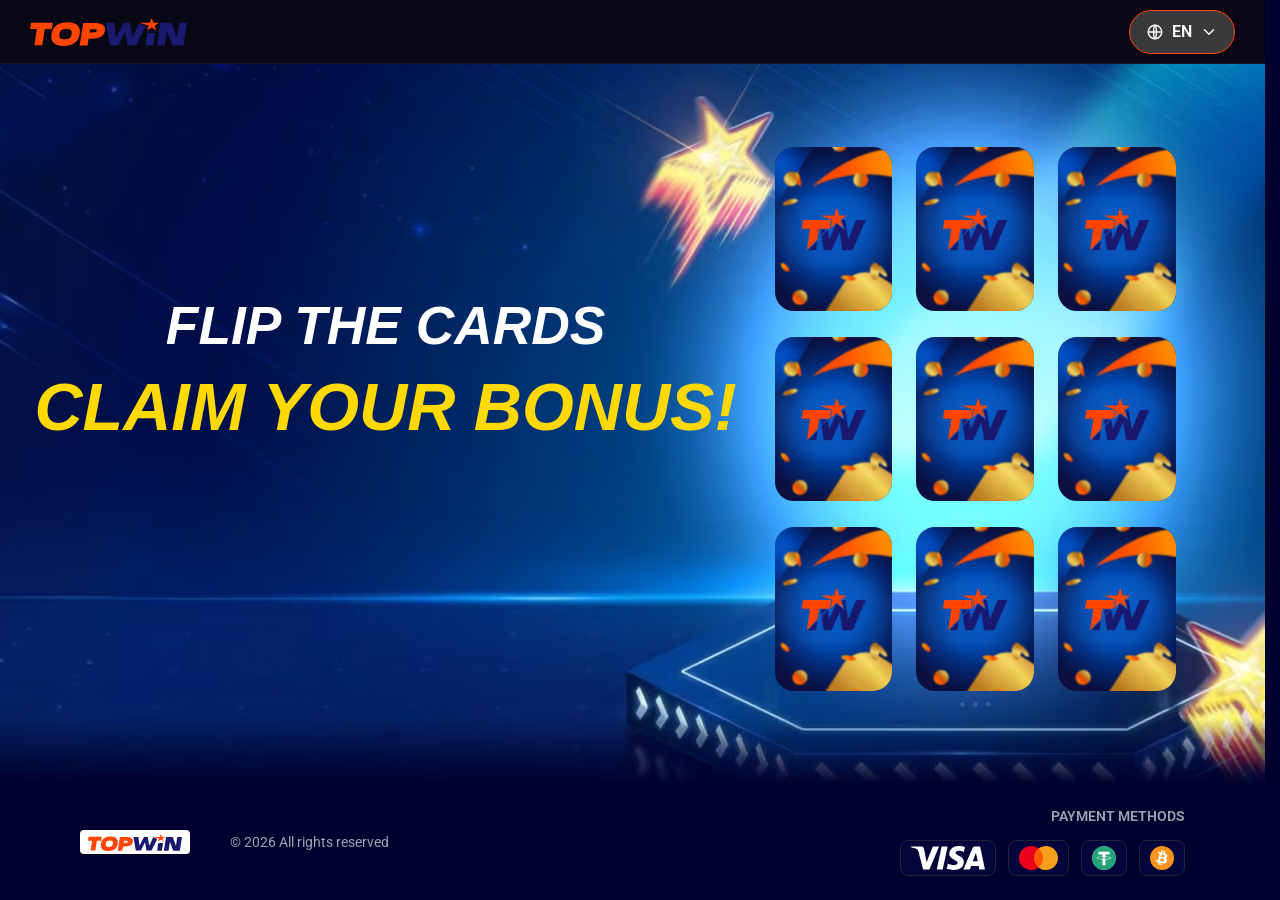
==== commit d8688e8a: "fix: the shared footer was 129px here and 145 everywhere else The two <div data-tw> markers sat insi" ====
--- a/en.html
+++ b/en.html
@@ -61,12 +61,19 @@
 </head>
 <body>
 
+<!-- js/shell.js replaces these two markers with the header and the footer
+     every Top Win landing shares, built from campaign.js.
+
+     OUTSIDE .fc-root, deliberately. This page's reset is scoped to that
+     wrapper — `.fc-root :where(p) { padding: 0 }` — and :where() carries no
+     specificity, so against .tw-ftr__copy's own 0-1-0 rule it is a tie, and
+     ties go to the file that loads last: css/styles.css. Inside the wrapper
+     the shared footer lost the 16px above its copyright line and stood 129px
+     tall against 145 everywhere else. The shell brings its own reset. -->
+<div data-tw="header"></div>
+
 <div class="fc-root">
 
-  <!-- js/shell.js replaces these two markers with the header and the footer
-       every Top Win landing shares, built from campaign.js. They sit inside
-       .fc-root so this page's scoped reset reaches them. -->
-  <div data-tw="header"></div>
 
   <main class="fc-hero">
 
@@ -114,10 +121,9 @@
     </div>
   </main>
 
-  <div data-tw="footer"></div>
+</div>
 
-
-</div>
+<div data-tw="footer"></div>
 
 <!-- defer, and the order IS the dependency graph: there is no bundler and no
      import anywhere in this repo. The five middle files are tw-lp-template's
